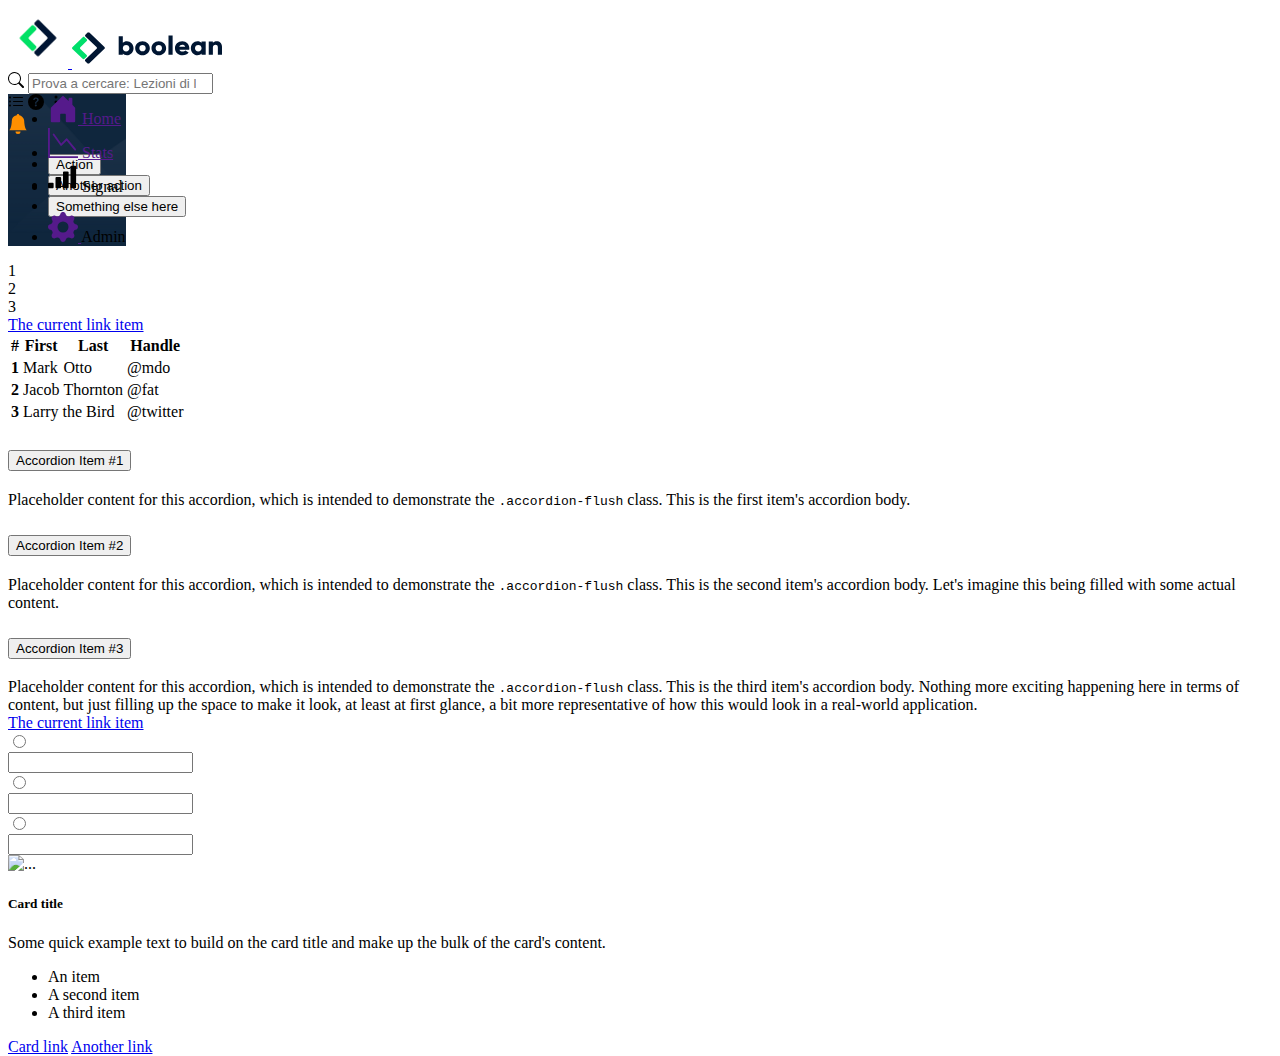
==== index.html @ 1b5d3b0b "fixed sideBar" ====
<!DOCTYPE html>
<html lang="en">
  <head>
    <meta charset="UTF-8" />
    <meta name="viewport" content="width=device-width, initial-scale=1.0" />
    <!-- bootstrap cdn css -->
    <link
      href="https://cdn.jsdelivr.net/npm/bootstrap@5.3.2/dist/css/bootstrap.min.css"
      rel="stylesheet"
      integrity="sha384-T3c6CoIi6uLrA9TneNEoa7RxnatzjcDSCmG1MXxSR1GAsXEV/Dwwykc2MPK8M2HN"
      crossorigin="anonymous"
    />

    <link rel="stylesheet" href="./assets/style.css" />
    <title>Bootstrap Dashboard</title>
  </head>
  <body>
    <header style="height: 70px">
      <!-- nav bar menu -->
      <nav class="navbar navbar-expand-lg flex-nowrap bg-body-tertiary">
        <div class="container-fluid justify-content-start">
          <a class="navbar-brand d-xs-none" href="#">
            <img
              class="d-inline-block d-lg-none"
              src="./assets/img/mobile-logo.png"
              alt="Logo"
              width="60"
              height="60"
            />
            <img
              class="d-none d-lg-inline-block"
              src="./assets/img/logo.svg"
              alt="Logo"
              width="150"
              height="40"
            />
          </a>
          <form class="d-flex w-100 rounded" role="search ">
            <div class="input-group bg-secondary-subtle me-2">
              <span
                class="input-group-text bg-secondary-subtle"
                id="basic-addon1"
                ><svg
                  xmlns="http://www.w3.org/2000/svg"
                  width="16"
                  height="16"
                  fill="currentColor"
                  class="bi bi-search"
                  viewBox="0 0 16 16"
                >
                  <path
                    d="M11.742 10.344a6.5 6.5 0 1 0-1.397 1.398h-.001c.03.04.062.078.098.115l3.85 3.85a1 1 0 0 0 1.415-1.414l-3.85-3.85a1.007 1.007 0 0 0-.115-.1zM12 6.5a5.5 5.5 0 1 1-11 0 5.5 5.5 0 0 1 11 0"
                  />
                </svg>
              </span>
              <input
                class="form-control me-2 bg-secondary-subtle"
                type="search"
                placeholder="Prova a cercare: Lezioni di laravel"
                aria-label="Search"
              />
            </div>
          </form>
          <div
            class="collapse navbar-collapse justify-content-evenly gap-3 text-secondary"
            id="navbarSupportedContent"
          >
            <svg
              xmlns="http://www.w3.org/2000/svg"
              width="16"
              height="16"
              fill="currentColor"
              class="bi bi-list-ul"
              viewBox="0 0 16 16"
            >
              <path
                fill-rule="evenodd"
                d="M5 11.5a.5.5 0 0 1 .5-.5h9a.5.5 0 0 1 0 1h-9a.5.5 0 0 1-.5-.5m0-4a.5.5 0 0 1 .5-.5h9a.5.5 0 0 1 0 1h-9a.5.5 0 0 1-.5-.5m0-4a.5.5 0 0 1 .5-.5h9a.5.5 0 0 1 0 1h-9a.5.5 0 0 1-.5-.5m-3 1a1 1 0 1 0 0-2 1 1 0 0 0 0 2m0 4a1 1 0 1 0 0-2 1 1 0 0 0 0 2m0 4a1 1 0 1 0 0-2 1 1 0 0 0 0 2"
              />
            </svg>
            <svg
              xmlns="http://www.w3.org/2000/svg"
              width="16"
              height="16"
              fill="currentColor"
              class="bi bi-question-circle-fill"
              viewBox="0 0 16 16"
            >
              <path
                d="M16 8A8 8 0 1 1 0 8a8 8 0 0 1 16 0M5.496 6.033h.825c.138 0 .248-.113.266-.25.09-.656.54-1.134 1.342-1.134.686 0 1.314.343 1.314 1.168 0 .635-.374.927-.965 1.371-.673.489-1.206 1.06-1.168 1.987l.003.217a.25.25 0 0 0 .25.246h.811a.25.25 0 0 0 .25-.25v-.105c0-.718.273-.927 1.01-1.486.609-.463 1.244-.977 1.244-2.056 0-1.511-1.276-2.241-2.673-2.241-1.267 0-2.655.59-2.75 2.286a.237.237 0 0 0 .241.247zm2.325 6.443c.61 0 1.029-.394 1.029-.927 0-.552-.42-.94-1.029-.94-.584 0-1.009.388-1.009.94 0 .533.425.927 1.01.927z"
              />
            </svg>
            <svg
              xmlns="http://www.w3.org/2000/svg"
              width="16"
              height="16"
              fill="currentColor"
              class="bi bi-three-dots-vertical"
              viewBox="0 0 16 16"
            >
              <path
                d="M9.5 13a1.5 1.5 0 1 1-3 0 1.5 1.5 0 0 1 3 0m0-5a1.5 1.5 0 1 1-3 0 1.5 1.5 0 0 1 3 0m0-5a1.5 1.5 0 1 1-3 0 1.5 1.5 0 0 1 3 0"
              />
            </svg>
          </div>
          <!-- bell icon -->
          <div class="dropdown">
            <div
              class=""
              type="button"
              data-bs-toggle="dropdown"
              aria-expanded="false"
            >
              <svg
                xmlns="http://www.w3.org/2000/svg"
                width="20"
                height="20"
                fill="#FF8F00"
                class="bi bi-bell-fill"
                viewBox="0 0 16 16"
              >
                <path
                  d="M8 16a2 2 0 0 0 2-2H6a2 2 0 0 0 2 2m.995-14.901a1 1 0 1 0-1.99 0A5.002 5.002 0 0 0 3 6c0 1.098-.5 6-2 7h14c-1.5-1-2-5.902-2-7 0-2.42-1.72-4.44-4.005-4.901z"
                />
              </svg>
            </div>
            <ul class="dropdown-menu dropdown-menu-end">
              <li>
                <button class="dropdown-item" type="button">Action</button>
              </li>
              <li>
                <button class="dropdown-item" type="button">
                  Another action
                </button>
              </li>
              <li>
                <button class="dropdown-item" type="button">
                  Something else here
                </button>
              </li>
            </ul>
          </div>
        </div>
      </nav>
    </header>

    <!-- dashboard-main -->
    <main class="d-flex" style="height: calc(100vh - 70px)">
      <!-- side-bar column -->
      <div
        id="side-bar"
        class="text-white d-flex flex-column justify-content-between h-100 p-3"
        style="width: fit-content"
      >
        <div>
          <ul
            class="nav flex-column align-items-center mt-2 px-lg-3 gap-2"
            data-bs-theme="dark"
          >
            <li class="d-flex gap-2 align-items-center">
              <a class="text-white text-decoration-none" href="">
                <svg
                  xmlns="http://www.w3.org/2000/svg"
                  width="30"
                  height="30"
                  fill="currentColor"
                  class="bi bi-house-door-fill"
                  viewBox="0 0 16 16"
                >
                  <path
                    d="M6.5 14.5v-3.505c0-.245.25-.495.5-.495h2c.25 0 .5.25.5.5v3.5a.5.5 0 0 0 .5.5h4a.5.5 0 0 0 .5-.5v-7a.5.5 0 0 0-.146-.354L13 5.793V2.5a.5.5 0 0 0-.5-.5h-1a.5.5 0 0 0-.5.5v1.293L8.354 1.146a.5.5 0 0 0-.708 0l-6 6A.5.5 0 0 0 1.5 7.5v7a.5.5 0 0 0 .5.5h4a.5.5 0 0 0 .5-.5"
                  />
                </svg>
                <span class="d-none d-lg-inline-block">Home </span>
              </a>
            </li>
            <li class="d-flex nav-item my-2">
              <a class="text-white text-decoration-none" href="">
                <svg
                  xmlns="http://www.w3.org/2000/svg"
                  width="16"
                  height="16"
                  fill="currentColor"
                  class="bi bi-graph-down"
                  viewBox="0 0 16 16"
                >
                  <path
                    fill-rule="evenodd"
                    d="M0 0h1v15h15v1H0zm14.817 11.887a.5.5 0 0 0 .07-.704l-4.5-5.5a.5.5 0 0 0-.74-.037L7.06 8.233 3.404 3.206a.5.5 0 0 0-.808.588l4 5.5a.5.5 0 0 0 .758.06l2.609-2.61 4.15 5.073a.5.5 0 0 0 .704.07Z"
                  />
                </svg>
                <span class="d-none d-lg-inline-block">Stats</span>
              </a>
            </li>
            <li class="d-flex gap-2 nav-item my-2">
              <svg
                xmlns="http://www.w3.org/2000/svg"
                width="16"
                height="16"
                fill="currentColor"
                class="bi bi-reception-4"
                viewBox="0 0 16 16"
              >
                <path
                  d="M0 11.5a.5.5 0 0 1 .5-.5h2a.5.5 0 0 1 .5.5v2a.5.5 0 0 1-.5.5h-2a.5.5 0 0 1-.5-.5zm4-3a.5.5 0 0 1 .5-.5h2a.5.5 0 0 1 .5.5v5a.5.5 0 0 1-.5.5h-2a.5.5 0 0 1-.5-.5zm4-3a.5.5 0 0 1 .5-.5h2a.5.5 0 0 1 .5.5v8a.5.5 0 0 1-.5.5h-2a.5.5 0 0 1-.5-.5zm4-3a.5.5 0 0 1 .5-.5h2a.5.5 0 0 1 .5.5v11a.5.5 0 0 1-.5.5h-2a.5.5 0 0 1-.5-.5z"
                />
              </svg>
              <span class="d-none d-lg-inline-block">Signal</span>
            </li>
          </ul>
        </div>
        <!-- Settings nav menu -->
        <div>
          <ul
            class="nav flex-column align-items-center mt-2 px-lg-3 gap-2"
            data-bs-theme="dark"
          >
            <li class="d-flex gap-2 align-items-center my-2">
              <a class="text-white" href="">
                <svg
                  xmlns="http://www.w3.org/2000/svg"
                  width="16"
                  height="16"
                  fill="currentColor"
                  class="bi bi-gear-fill"
                  viewBox="0 0 16 16"
                >
                  <path
                    d="M9.405 1.05c-.413-1.4-2.397-1.4-2.81 0l-.1.34a1.464 1.464 0 0 1-2.105.872l-.31-.17c-1.283-.698-2.686.705-1.987 1.987l.169.311c.446.82.023 1.841-.872 2.105l-.34.1c-1.4.413-1.4 2.397 0 2.81l.34.1a1.464 1.464 0 0 1 .872 2.105l-.17.31c-.698 1.283.705 2.686 1.987 1.987l.311-.169a1.464 1.464 0 0 1 2.105.872l.1.34c.413 1.4 2.397 1.4 2.81 0l.1-.34a1.464 1.464 0 0 1 2.105-.872l.31.17c1.283.698 2.686-.705 1.987-1.987l-.169-.311a1.464 1.464 0 0 1 .872-2.105l.34-.1c1.4-.413 1.4-2.397 0-2.81l-.34-.1a1.464 1.464 0 0 1-.872-2.105l.17-.31c.698-1.283-.705-2.686-1.987-1.987l-.311.169a1.464 1.464 0 0 1-2.105-.872l-.1-.34zM8 10.93a2.929 2.929 0 1 1 0-5.86 2.929 2.929 0 0 1 0 5.858z"
                  />
                </svg>
              </a>
              <span class="d-none d-lg-inline-block">Admin</span>
            </li>
          </ul>
        </div>
      </div>

      <!-- main part of Dashboard  -->
      <!-- MAIN HEADER PART -->
      <div id="main-dashboard " class="container-fluid d-flex flex-column p-0">
        <div class="main-top">
          <div class="container-fluid bg-primary text-white pt-4">
            <div class="row flex-column-reverse flex-md-row">
              <div class="col-12 col-md-4 py-2">1</div>
              <div class="col-12 col-md-4 py-2">2</div>
              <div class="col-12 col-md-4 py-2">3</div>
            </div>
          </div>
        </div>

        <div class="container-fluid main-bottom py-5 overflow-auto">
          <div class="row">
            <div class="col-sm-12 col-lg-7">
              <div class="list-group border">
                <a
                  href="#"
                  class="list-group-item list-group-item-action bg-light text-dark w-100"
                  aria-current="true"
                >
                  The current link item
                </a>
                <div class="px-4">
                  <table class="table mx-auto">
                    <thead>
                      <tr>
                        <th scope="col">#</th>
                        <th scope="col">First</th>
                        <th scope="col">Last</th>
                        <th scope="col">Handle</th>
                      </tr>
                    </thead>
                    <tbody>
                      <tr>
                        <th scope="row">1</th>
                        <td>Mark</td>
                        <td>Otto</td>
                        <td>@mdo</td>
                      </tr>
                      <tr>
                        <th scope="row">2</th>
                        <td>Jacob</td>
                        <td>Thornton</td>
                        <td>@fat</td>
                      </tr>
                      <tr>
                        <th scope="row">3</th>
                        <td colspan="2">Larry the Bird</td>
                        <td>@twitter</td>
                      </tr>
                    </tbody>
                  </table>
                </div>
              </div>
              <div class="accordion accordion-flush" id="accordionFlushExample">
                <div class="accordion-item">
                  <h2 class="accordion-header">
                    <button
                      class="accordion-button collapsed"
                      type="button"
                      data-bs-toggle="collapse"
                      data-bs-target="#flush-collapseOne"
                      aria-expanded="false"
                      aria-controls="flush-collapseOne"
                    >
                      Accordion Item #1
                    </button>
                  </h2>
                  <div
                    id="flush-collapseOne"
                    class="accordion-collapse collapse"
                    data-bs-parent="#accordionFlushExample"
                  >
                    <div class="accordion-body">
                      Placeholder content for this accordion, which is intended
                      to demonstrate the
                      <code>.accordion-flush</code> class. This is the first
                      item's accordion body.
                    </div>
                  </div>
                </div>
                <div class="accordion-item">
                  <h2 class="accordion-header">
                    <button
                      class="accordion-button collapsed"
                      type="button"
                      data-bs-toggle="collapse"
                      data-bs-target="#flush-collapseTwo"
                      aria-expanded="false"
                      aria-controls="flush-collapseTwo"
                    >
                      Accordion Item #2
                    </button>
                  </h2>
                  <div
                    id="flush-collapseTwo"
                    class="accordion-collapse collapse"
                    data-bs-parent="#accordionFlushExample"
                  >
                    <div class="accordion-body">
                      Placeholder content for this accordion, which is intended
                      to demonstrate the
                      <code>.accordion-flush</code> class. This is the second
                      item's accordion body. Let's imagine this being filled
                      with some actual content.
                    </div>
                  </div>
                </div>
                <div class="accordion-item">
                  <h2 class="accordion-header">
                    <button
                      class="accordion-button collapsed"
                      type="button"
                      data-bs-toggle="collapse"
                      data-bs-target="#flush-collapseThree"
                      aria-expanded="false"
                      aria-controls="flush-collapseThree"
                    >
                      Accordion Item #3
                    </button>
                  </h2>
                  <div
                    id="flush-collapseThree"
                    class="accordion-collapse collapse"
                    data-bs-parent="#accordionFlushExample"
                  >
                    <div class="accordion-body">
                      Placeholder content for this accordion, which is intended
                      to demonstrate the
                      <code>.accordion-flush</code> class. This is the third
                      item's accordion body. Nothing more exciting happening
                      here in terms of content, but just filling up the space to
                      make it look, at least at first glance, a bit more
                      representative of how this would look in a real-world
                      application.
                    </div>
                  </div>
                </div>
              </div>
            </div>
            <div class="col-sm-12 col-lg-5">
              <div class="list-group border rounded">
                <a
                  href="#"
                  class="list-group-item list-group-item-action active bg-light text-dark"
                  aria-current="true"
                >
                  The current link item
                </a>
                <div class="input-group">
                  <div class="input-group-text">
                    <input
                      class="form-check-input mt-0"
                      type="radio"
                      value=""
                      aria-label="Radio button for following text input"
                    />
                  </div>
                  <input
                    type="text"
                    class="form-control"
                    aria-label="Text input with radio button"
                  />
                </div>
                <div class="input-group">
                  <div class="input-group-text">
                    <input
                      class="form-check-input mt-0"
                      type="radio"
                      value=""
                      aria-label="Radio button for following text input"
                    />
                  </div>
                  <input
                    type="text"
                    class="form-control"
                    aria-label="Text input with radio button"
                  />
                </div>

                <div class="input-group">
                  <div class="input-group-text">
                    <input
                      class="form-check-input mt-0"
                      type="radio"
                      value=""
                      aria-label="Radio button for following text input"
                    />
                  </div>
                  <input
                    type="text"
                    class="form-control"
                    aria-label="Text input with radio button"
                  />
                </div>
              </div>
              <div class="card w-100 mt-3">
                <img src="..." class="card-img-top" alt="..." />
                <div class="card-body">
                  <h5 class="card-title">Card title</h5>
                  <p class="card-text">
                    Some quick example text to build on the card title and make
                    up the bulk of the card's content.
                  </p>
                </div>
                <ul class="list-group list-group-flush">
                  <li class="list-group-item">An item</li>
                  <li class="list-group-item">A second item</li>
                  <li class="list-group-item">A third item</li>
                </ul>
                <div class="card-body">
                  <a href="#" class="card-link">Card link</a>
                  <a href="#" class="card-link">Another link</a>
                </div>
              </div>
            </div>
          </div>
        </div>
      </div>
    </main>

    <!-- js for bootstrap -->
    <script
      src="https://cdn.jsdelivr.net/npm/bootstrap@5.3.2/dist/js/bootstrap.bundle.min.js"
      integrity="sha384-C6RzsynM9kWDrMNeT87bh95OGNyZPhcTNXj1NW7RuBCsyN/o0jlpcV8Qyq46cDfL"
      crossorigin="anonymous"
    ></script>
  </body>
</html>
---- assets/style.css ----
#side-bar {
  background-image: url("./img/sidebar-bg.png");
  background-size: cover;
  background-position: center;
  background-repeat: no-repeat;
  background-color: #0f263d;
}

#side-bar li svg {
  height: 30px;
  width: 30px;
}
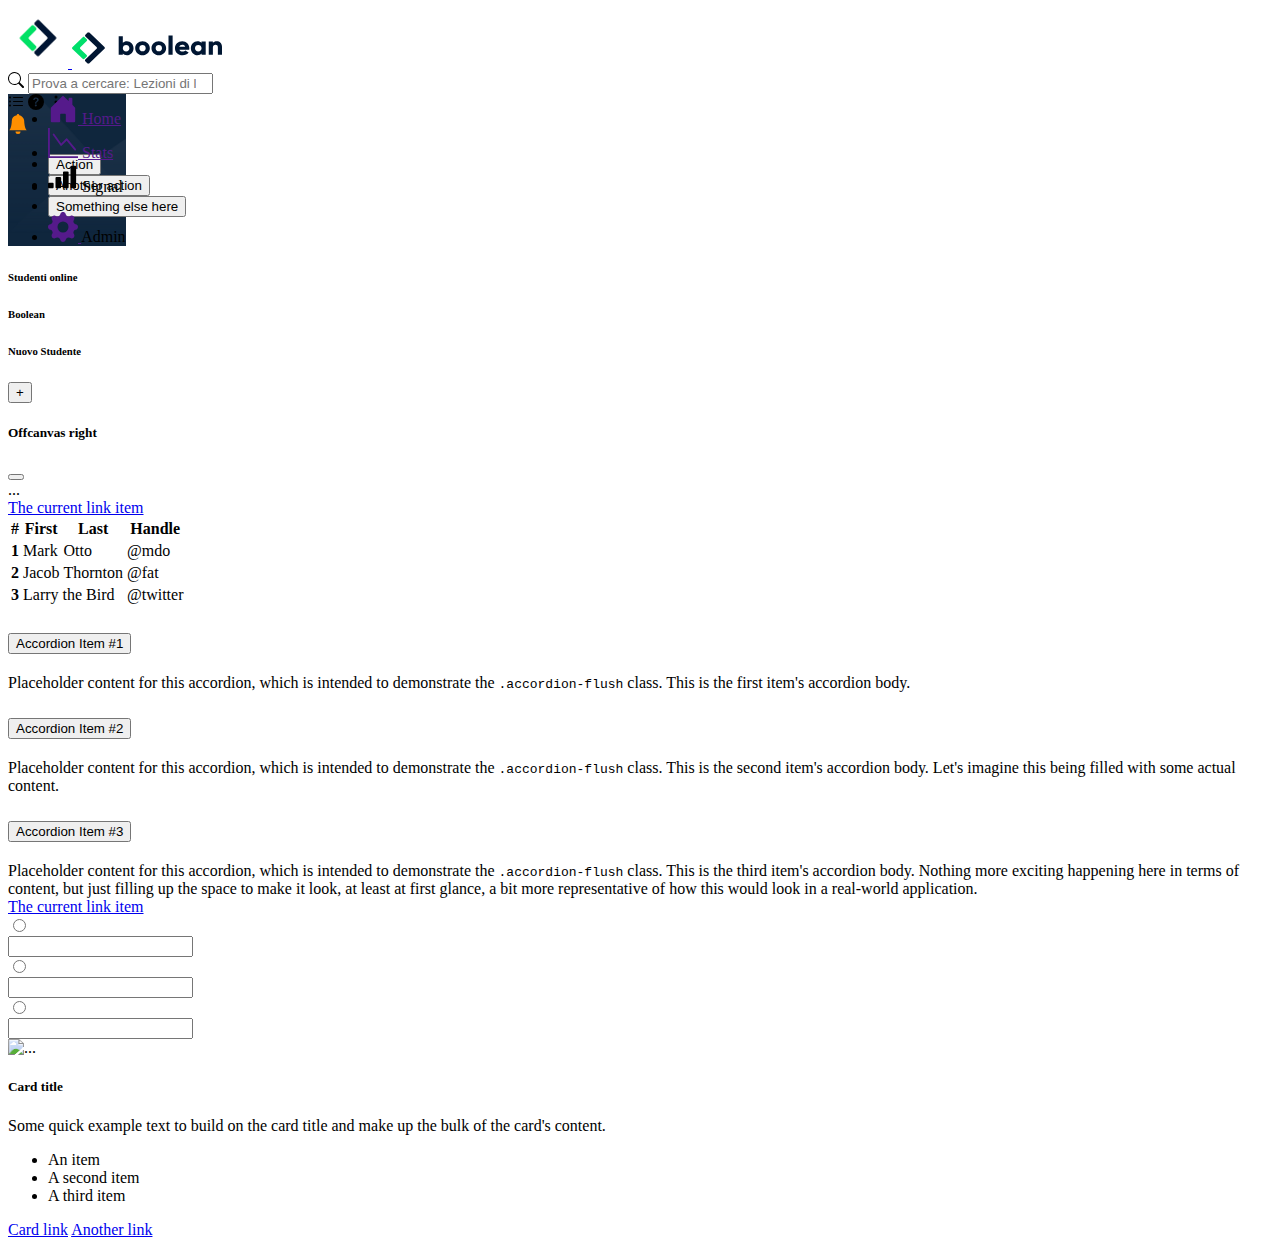
==== commit 21fa6975: "order x main top" ====
--- a/index.html
+++ b/index.html
@@ -242,9 +242,45 @@
         <div class="main-top">
           <div class="container-fluid bg-primary text-white pt-4">
             <div class="row flex-column-reverse flex-md-row">
-              <div class="col-12 col-md-4 py-2">1</div>
-              <div class="col-12 col-md-4 py-2">2</div>
-              <div class="col-12 col-md-4 py-2">3</div>
+              <div class="col-12 col-md-4 py-2 order-md-1">
+                <h6>Studenti online</h6>
+              </div>
+              <div class="col-12 col-md-4 py-2 order-md-0">
+                <h6>Boolean</h6>
+              </div>
+              <!-- SECTION OFFCANAVAS -->
+              <div class="col-12 col-md-4 py-2 order-md-2">
+                <h6 class="d-inline-block">Nuovo Studente</h6>
+                <button
+                  class="btn btn-primary border border-white fs-3 fw-bold ms-1 py-1 px-2"
+                  type="button"
+                  data-bs-toggle="offcanvas"
+                  data-bs-target="#offcanvasRight"
+                  aria-controls="offcanvasRight"
+                >
+                  +
+                </button>
+
+                <div
+                  class="offcanvas offcanvas-end"
+                  tabindex="-1"
+                  id="offcanvasRight"
+                  aria-labelledby="offcanvasRightLabel"
+                >
+                  <div class="offcanvas-header">
+                    <h5 class="offcanvas-title" id="offcanvasRightLabel">
+                      Offcanvas right
+                    </h5>
+                    <button
+                      type="button"
+                      class="btn-close"
+                      data-bs-dismiss="offcanvas"
+                      aria-label="Close"
+                    ></button>
+                  </div>
+                  <div class="offcanvas-body">...</div>
+                </div>
+              </div>
             </div>
           </div>
         </div>
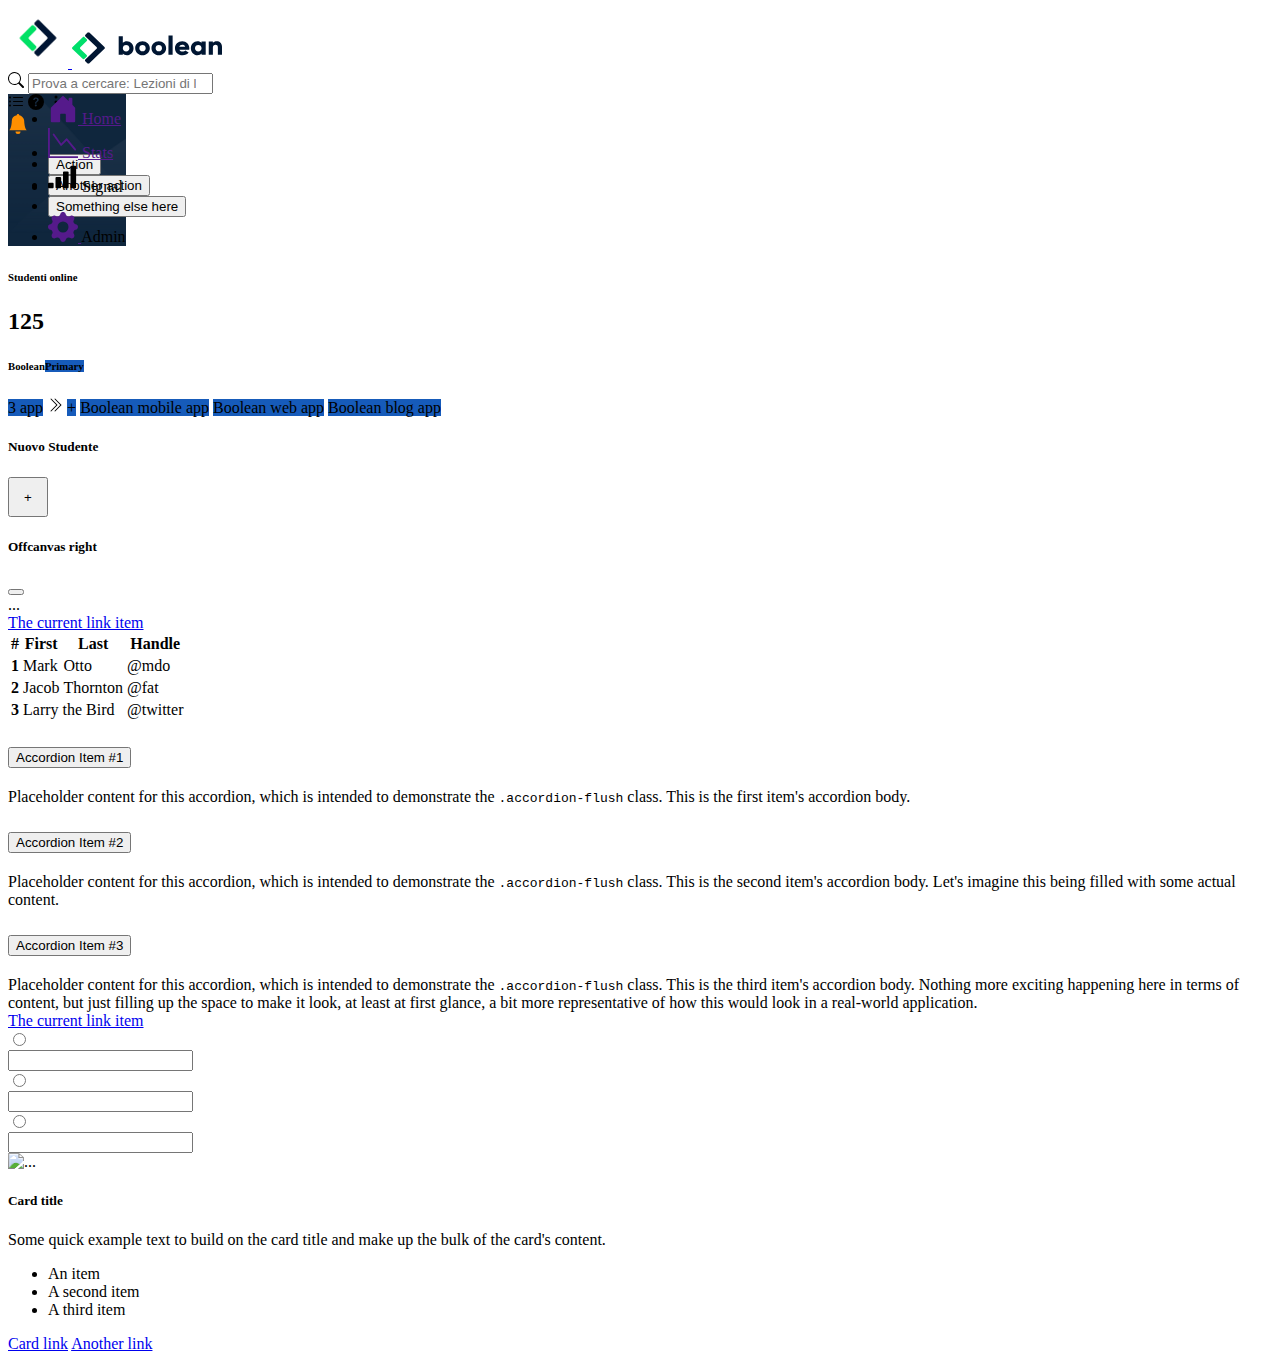
==== commit 9a8c9c3b: "main-top with badges" ====
--- a/index.html
+++ b/index.html
@@ -241,25 +241,74 @@
       <div id="main-dashboard " class="container-fluid d-flex flex-column p-0">
         <div class="main-top">
           <div class="container-fluid bg-primary text-white pt-4">
-            <div class="row flex-column-reverse flex-md-row">
+            <div
+              class="row flex-column-reverse flex-md-row justify-content-md-center"
+            >
               <div class="col-12 col-md-4 py-2 order-md-1">
                 <h6>Studenti online</h6>
+                <h2>125</h2>
               </div>
               <div class="col-12 col-md-4 py-2 order-md-0">
-                <h6>Boolean</h6>
-              </div>
-              <!-- SECTION OFFCANAVAS -->
+                <h6>
+                  Boolean<span class="badge rounded-pill ms-1">Primary</span>
+                </h6>
+                <div>
+                  <span class="badge rounded-pill">3 app</span>
+                  <span
+                    ><svg
+                      xmlns="http://www.w3.org/2000/svg"
+                      width="16"
+                      height="16"
+                      fill="currentColor"
+                      class="bi bi-chevron-double-right"
+                      viewBox="0 0 16 16"
+                    >
+                      <path
+                        fill-rule="evenodd"
+                        d="M3.646 1.646a.5.5 0 0 1 .708 0l6 6a.5.5 0 0 1 0 .708l-6 6a.5.5 0 0 1-.708-.708L9.293 8 3.646 2.354a.5.5 0 0 1 0-.708z"
+                      />
+                      <path
+                        fill-rule="evenodd"
+                        d="M7.646 1.646a.5.5 0 0 1 .708 0l6 6a.5.5 0 0 1 0 .708l-6 6a.5.5 0 0 1-.708-.708L13.293 8 7.646 2.354a.5.5 0 0 1 0-.708z"
+                      />
+                    </svg>
+                  </span>
+
+                  <span class="badge rounded-circle d-lg-none fw-bold fs-6 pb-2"
+                    >+</span
+                  >
+
+                  <span class="badge rounded-pill d-none d-lg-inline-block"
+                    >Boolean mobile app</span
+                  >
+                  <span class="badge rounded-pill d-none d-lg-inline-block"
+                    >Boolean web app</span
+                  >
+                  <span class="badge rounded-pill d-none d-lg-inline-block"
+                    >Boolean blog app</span
+                  >
+                </div>
+              </div>
+
               <div class="col-12 col-md-4 py-2 order-md-2">
-                <h6 class="d-inline-block">Nuovo Studente</h6>
+                <h5 class="d-inline-block">Nuovo Studente</h5>
+                <!-- SECTION OFFCANAVAS -->
+               
+                </svg>
                 <button
-                  class="btn btn-primary border border-white fs-3 fw-bold ms-1 py-1 px-2"
-                  type="button"
-                  data-bs-toggle="offcanvas"
-                  data-bs-target="#offcanvasRight"
-                  aria-controls="offcanvasRight"
-                >
-                  +
-                </button>
+                    style="height: 40px; width: 40px"
+                    class="btn btn-primary border border-white fs-3 fw-bold ms-1 text-white p-0"
+                    type="button"
+                    data-bs-toggle="offcanvas"
+                    data-bs-target="#offcanvasRight"
+                    aria-controls="offcanvasRight"
+                  >
+                    <span
+                      class="w-100 h-100 d-flex justify-content-center align-items-center"
+                    >
+                      +</span
+                    >
+                  </button>
 
                 <div
                   class="offcanvas offcanvas-end"
--- a/assets/style.css
+++ b/assets/style.css
@@ -10,3 +10,7 @@
   height: 30px;
   width: 30px;
 }
+
+.main-top .badge {
+  background-color: #165bba;
+}
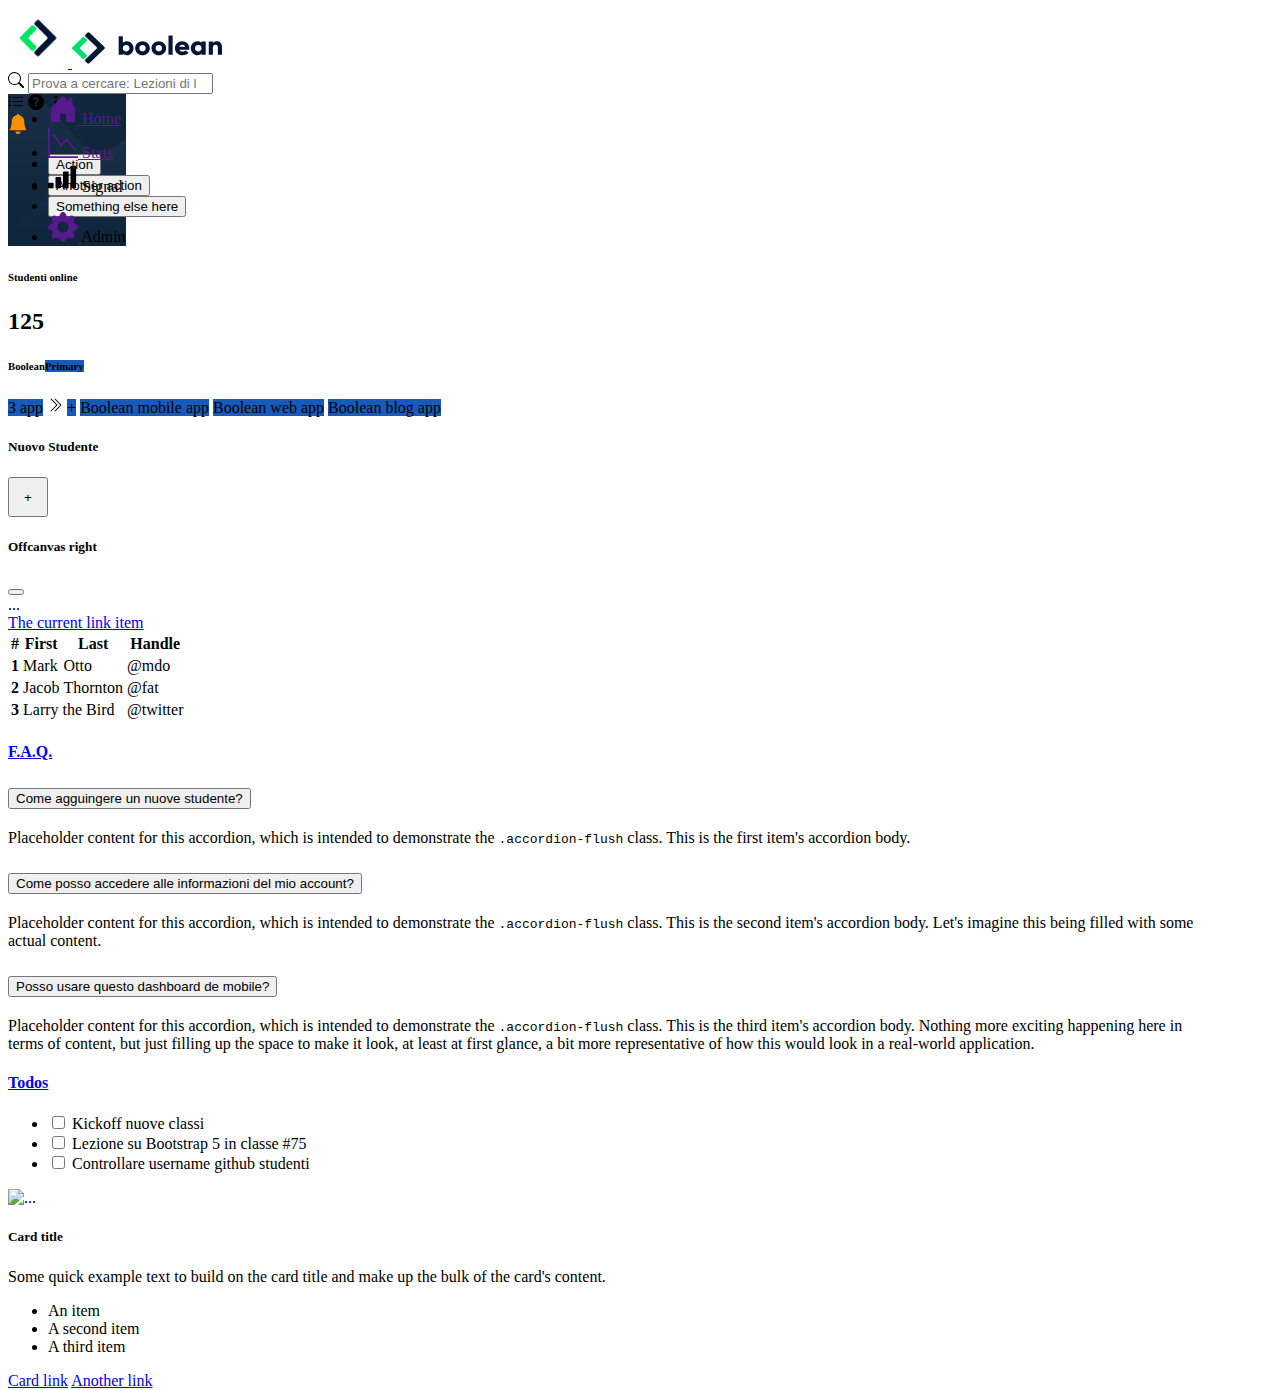
==== commit 61b12b70: "fixed todo&f.a.q" ====
--- a/index.html
+++ b/index.html
@@ -377,147 +377,137 @@
                   </table>
                 </div>
               </div>
-              <div class="accordion accordion-flush" id="accordionFlushExample">
-                <div class="accordion-item">
-                  <h2 class="accordion-header">
-                    <button
-                      class="accordion-button collapsed"
-                      type="button"
-                      data-bs-toggle="collapse"
-                      data-bs-target="#flush-collapseOne"
-                      aria-expanded="false"
-                      aria-controls="flush-collapseOne"
+              <div class="list-group border rounded">
+                <a
+                  href="#"
+                  class="list-group-item list-group-item-action  bg-light text-dark"
+                  aria-current="true"
+                >
+                <h4>F.A.Q.</h4>
+                
+                </a>
+                <div style="width: 95%;" class="accordion accordion-flush mx-auto" id="accordionFlushExample">
+                  <div class="accordion-item">
+                    <h2 class="accordion-header">
+                      <button
+                        class="accordion-button collapsed"
+                        type="button"
+                        data-bs-toggle="collapse"
+                        data-bs-target="#flush-collapseOne"
+                        aria-expanded="false"
+                        aria-controls="flush-collapseOne"
+                      >
+                      Come agguingere un nuove studente?
+                      </button>
+                    </h2>
+                    <div
+                      id="flush-collapseOne"
+                      class="accordion-collapse collapse"
+                      data-bs-parent="#accordionFlushExample"
                     >
-                      Accordion Item #1
-                    </button>
-                  </h2>
-                  <div
-                    id="flush-collapseOne"
-                    class="accordion-collapse collapse"
-                    data-bs-parent="#accordionFlushExample"
-                  >
-                    <div class="accordion-body">
-                      Placeholder content for this accordion, which is intended
-                      to demonstrate the
-                      <code>.accordion-flush</code> class. This is the first
-                      item's accordion body.
+                      <div class="accordion-body">
+                        Placeholder content for this accordion, which is intended
+                        to demonstrate the
+                        <code>.accordion-flush</code> class. This is the first
+                        item's accordion body.
+                      </div>
                     </div>
                   </div>
-                </div>
-                <div class="accordion-item">
-                  <h2 class="accordion-header">
-                    <button
-                      class="accordion-button collapsed"
-                      type="button"
-                      data-bs-toggle="collapse"
-                      data-bs-target="#flush-collapseTwo"
-                      aria-expanded="false"
-                      aria-controls="flush-collapseTwo"
+                  <div class="accordion-item">
+                    <h2 class="accordion-header">
+                      <button
+                        class="accordion-button collapsed"
+                        type="button"
+                        data-bs-toggle="collapse"
+                        data-bs-target="#flush-collapseTwo"
+                        aria-expanded="false"
+                        aria-controls="flush-collapseTwo"
+                      >
+                       Come posso accedere alle informazioni del mio account?
+                      </button>
+                    </h2>
+                    <div
+                      id="flush-collapseTwo"
+                      class="accordion-collapse collapse"
+                      data-bs-parent="#accordionFlushExample"
                     >
-                      Accordion Item #2
-                    </button>
-                  </h2>
-                  <div
-                    id="flush-collapseTwo"
-                    class="accordion-collapse collapse"
-                    data-bs-parent="#accordionFlushExample"
-                  >
-                    <div class="accordion-body">
-                      Placeholder content for this accordion, which is intended
-                      to demonstrate the
-                      <code>.accordion-flush</code> class. This is the second
-                      item's accordion body. Let's imagine this being filled
-                      with some actual content.
+                      <div class="accordion-body">
+                        Placeholder content for this accordion, which is intended
+                        to demonstrate the
+                        <code>.accordion-flush</code> class. This is the second
+                        item's accordion body. Let's imagine this being filled
+                        with some actual content.
+                      </div>
                     </div>
                   </div>
-                </div>
-                <div class="accordion-item">
-                  <h2 class="accordion-header">
-                    <button
-                      class="accordion-button collapsed"
-                      type="button"
-                      data-bs-toggle="collapse"
-                      data-bs-target="#flush-collapseThree"
-                      aria-expanded="false"
-                      aria-controls="flush-collapseThree"
+                  <div class="accordion-item">
+                    <h2 class="accordion-header">
+                      <button
+                        class="accordion-button collapsed"
+                        type="button"
+                        data-bs-toggle="collapse"
+                        data-bs-target="#flush-collapseThree"
+                        aria-expanded="false"
+                        aria-controls="flush-collapseThree"
+                      >
+                       Posso usare questo dashboard de mobile?
+                      </button>
+                    </h2>
+                    <div
+                      id="flush-collapseThree"
+                      class="accordion-collapse collapse"
+                      data-bs-parent="#accordionFlushExample"
                     >
-                      Accordion Item #3
-                    </button>
-                  </h2>
-                  <div
-                    id="flush-collapseThree"
-                    class="accordion-collapse collapse"
-                    data-bs-parent="#accordionFlushExample"
-                  >
-                    <div class="accordion-body">
-                      Placeholder content for this accordion, which is intended
-                      to demonstrate the
-                      <code>.accordion-flush</code> class. This is the third
-                      item's accordion body. Nothing more exciting happening
-                      here in terms of content, but just filling up the space to
-                      make it look, at least at first glance, a bit more
-                      representative of how this would look in a real-world
-                      application.
+                      <div class="accordion-body">
+                        Placeholder content for this accordion, which is intended
+                        to demonstrate the
+                        <code>.accordion-flush</code> class. This is the third
+                        item's accordion body. Nothing more exciting happening
+                        here in terms of content, but just filling up the space to
+                        make it look, at least at first glance, a bit more
+                        representative of how this would look in a real-world
+                        application.
+                      </div>
                     </div>
                   </div>
                 </div>
-              </div>
+                </div>
+             
             </div>
             <div class="col-sm-12 col-lg-5">
               <div class="list-group border rounded">
                 <a
                   href="#"
-                  class="list-group-item list-group-item-action active bg-light text-dark"
+                  class="list-group-item list-group-item-action  bg-light text-dark"
                   aria-current="true"
                 >
-                  The current link item
+                <h4>Todos</h4>
                 </a>
-                <div class="input-group">
-                  <div class="input-group-text">
-                    <input
-                      class="form-check-input mt-0"
-                      type="radio"
-                      value=""
-                      aria-label="Radio button for following text input"
-                    />
-                  </div>
-                  <input
-                    type="text"
-                    class="form-control"
-                    aria-label="Text input with radio button"
-                  />
-                </div>
-                <div class="input-group">
-                  <div class="input-group-text">
-                    <input
-                      class="form-check-input mt-0"
-                      type="radio"
-                      value=""
-                      aria-label="Radio button for following text input"
-                    />
-                  </div>
-                  <input
-                    type="text"
-                    class="form-control"
-                    aria-label="Text input with radio button"
-                  />
-                </div>
-
-                <div class="input-group">
-                  <div class="input-group-text">
-                    <input
-                      class="form-check-input mt-0"
-                      type="radio"
-                      value=""
-                      aria-label="Radio button for following text input"
-                    />
-                  </div>
-                  <input
-                    type="text"
-                    class="form-control"
-                    aria-label="Text input with radio button"
-                  />
-                </div>
+                <ul style="width: 95%;" class="list-group mx-auto my-3">
+                  <li class="list-group-item"><div class="form-check">
+                    <input class="form-check-input" type="checkbox" value="" id="flexCheckDefault">
+                    <label class="form-check-label" for="flexCheckDefault">
+                    Kickoff nuove classi
+                    </label>
+                  </div></li>
+                  <li class="list-group-item"><div class="form-check">
+                    <input class="form-check-input" type="checkbox" value="" id="flexCheckDefault">
+                    <label class="form-check-label" for="flexCheckDefault">
+                     Lezione su Bootstrap 5 in classe #75
+                    </label>
+                  </div></li>
+                  <li class="list-group-item"><div class="form-check">
+                    <input class="form-check-input" type="checkbox" value="" id="flexCheckDefault">
+                    <label class="form-check-label" for="flexCheckDefault">
+                      Controllare username github studenti
+                    </label>
+                  </div></li>
+               
+                </ul>
+                
+               
+
+               
               </div>
               <div class="card w-100 mt-3">
                 <img src="..." class="card-img-top" alt="..." />
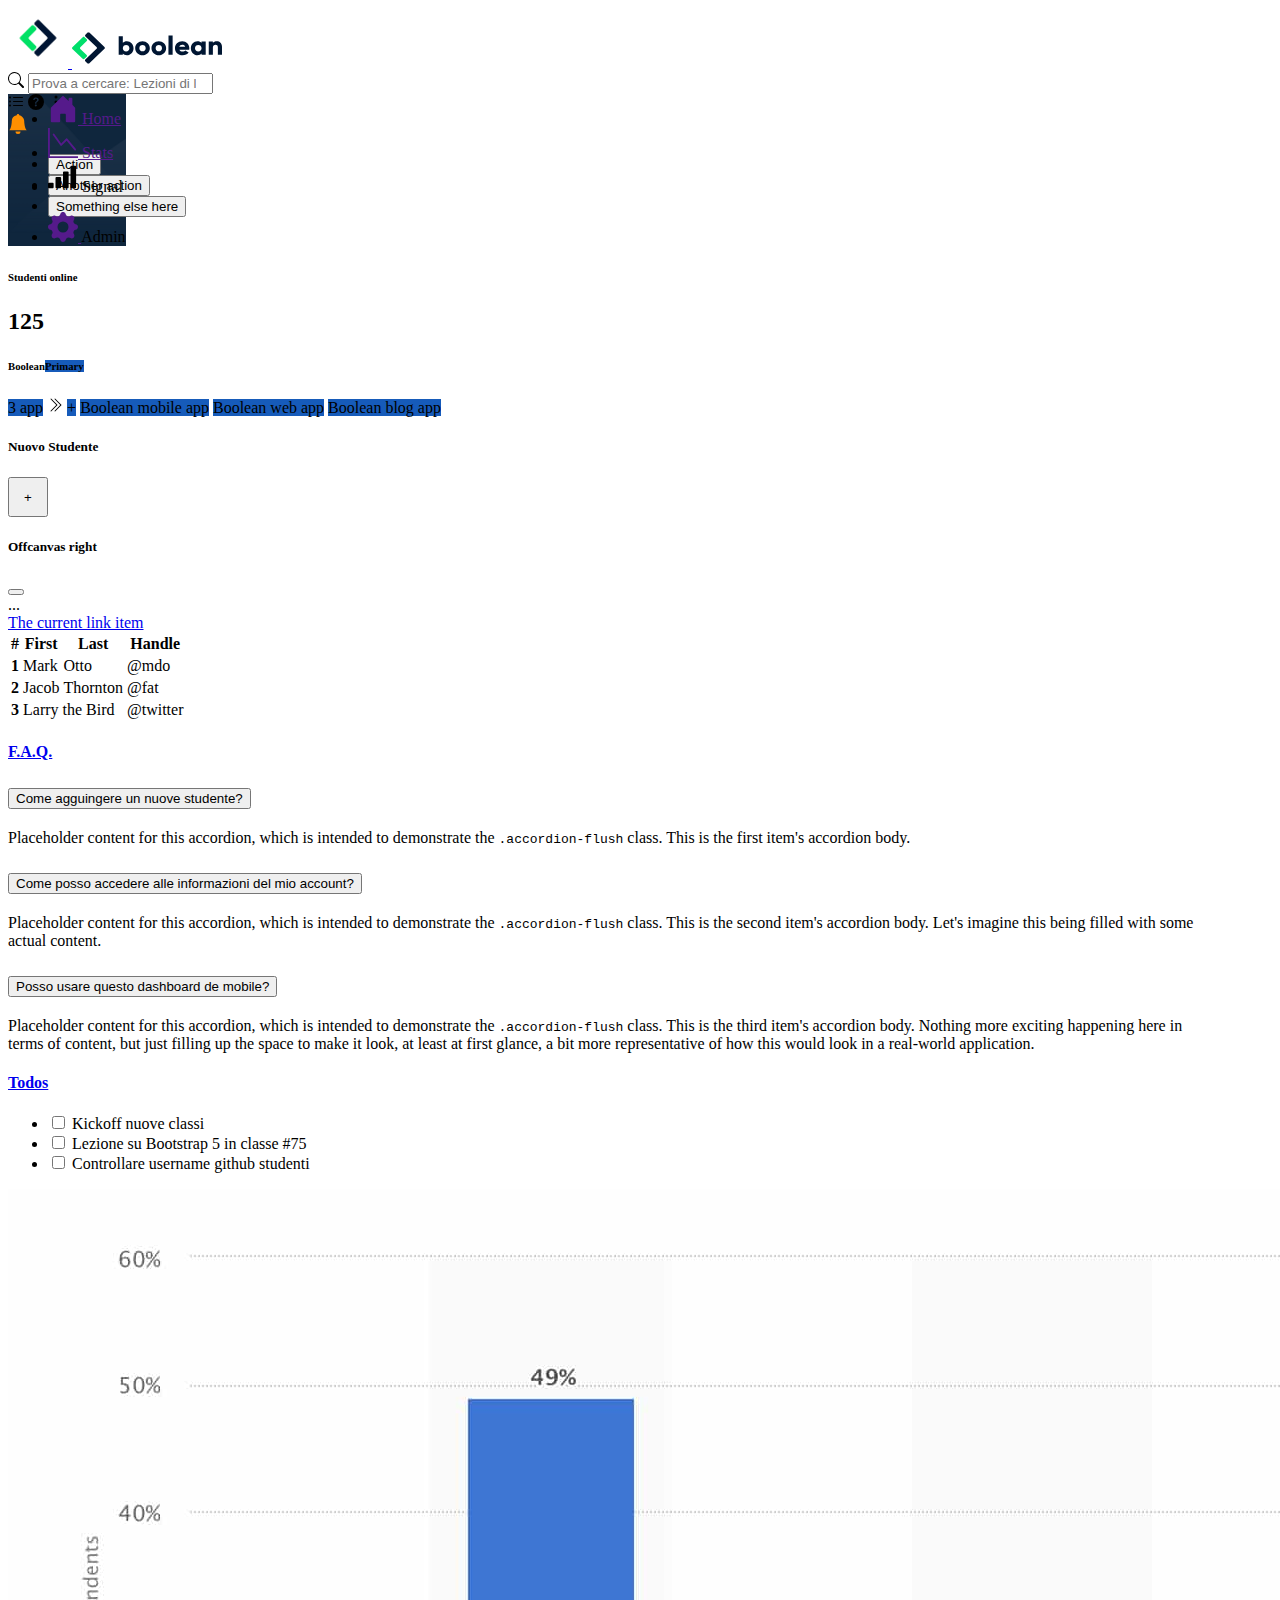
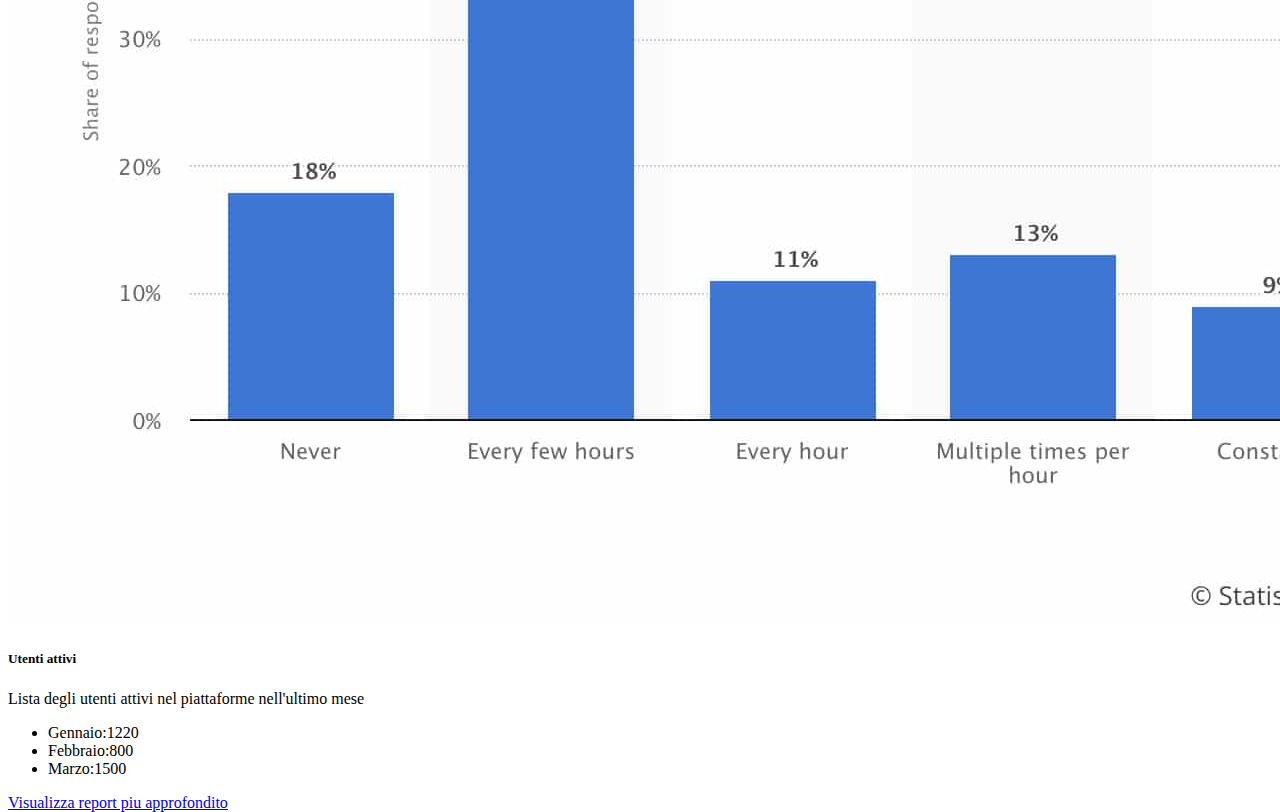
==== commit 54aea7cc: "added main card" ====
--- a/index.html
+++ b/index.html
@@ -240,15 +240,15 @@
       <!-- MAIN HEADER PART -->
       <div id="main-dashboard " class="container-fluid d-flex flex-column p-0">
         <div class="main-top">
-          <div class="container-fluid bg-primary text-white pt-4">
+          <div class="container-fluid bg-primary text-white pt-2">
             <div
               class="row flex-column-reverse flex-md-row justify-content-md-center"
             >
-              <div class="col-12 col-md-4 py-2 order-md-1">
+              <div class="col-12 col-md-4 order-md-1">
                 <h6>Studenti online</h6>
                 <h2>125</h2>
               </div>
-              <div class="col-12 col-md-4 py-2 order-md-0">
+              <div class="col-12 col-md-4 order-md-0">
                 <h6>
                   Boolean<span class="badge rounded-pill ms-1">Primary</span>
                 </h6>
@@ -290,7 +290,7 @@
                 </div>
               </div>
 
-              <div class="col-12 col-md-4 py-2 order-md-2">
+              <div class="col-12 col-md-4 order-md-2">
                 <h5 class="d-inline-block">Nuovo Studente</h5>
                 <!-- SECTION OFFCANAVAS -->
                
@@ -334,13 +334,14 @@
           </div>
         </div>
 
-        <div class="container-fluid main-bottom py-5 overflow-auto">
-          <div class="row">
-            <div class="col-sm-12 col-lg-7">
+        <div class="container-fluid main-bottom py-3 overflow-auto">
+          <div class="row flex-nowrap">
+            <div class="col-sm-12 col-lg-9 px-0">
+
               <div class="list-group border">
                 <a
                   href="#"
-                  class="list-group-item list-group-item-action bg-light text-dark w-100"
+                  class="list-group-item  bg-light text-dark w-100"
                   aria-current="true"
                 >
                   The current link item
@@ -377,7 +378,9 @@
                   </table>
                 </div>
               </div>
-              <div class="list-group border rounded">
+
+              <!-- F.A.Q. -->
+              <div class="list-group border rounded mt-3">
                 <a
                   href="#"
                   class="list-group-item list-group-item-action  bg-light text-dark"
@@ -386,7 +389,7 @@
                 <h4>F.A.Q.</h4>
                 
                 </a>
-                <div style="width: 95%;" class="accordion accordion-flush mx-auto" id="accordionFlushExample">
+                <div style="width: 95%;" class="accordion accordion-flush mx-auto " id="accordionFlushExample">
                   <div class="accordion-item">
                     <h2 class="accordion-header">
                       <button
@@ -474,8 +477,10 @@
                 </div>
              
             </div>
-            <div class="col-sm-12 col-lg-5">
-              <div class="list-group border rounded">
+
+            <div class="col-sm-12 col-lg-3 ">
+              <!-- TODO LIST -->
+              <div class="list-group border rounded pb-1 ">
                 <a
                   href="#"
                   class="list-group-item list-group-item-action  bg-light text-dark"
@@ -483,20 +488,20 @@
                 >
                 <h4>Todos</h4>
                 </a>
-                <ul style="width: 95%;" class="list-group mx-auto my-3">
-                  <li class="list-group-item"><div class="form-check">
+                <ul style="width: 95%;" class="list-group mx-auto">
+                  <li class="list-group-item py-0 "><div class="form-check">
                     <input class="form-check-input" type="checkbox" value="" id="flexCheckDefault">
                     <label class="form-check-label" for="flexCheckDefault">
                     Kickoff nuove classi
                     </label>
                   </div></li>
-                  <li class="list-group-item"><div class="form-check">
+                  <li class="list-group-item py-0"><div class="form-check">
                     <input class="form-check-input" type="checkbox" value="" id="flexCheckDefault">
                     <label class="form-check-label" for="flexCheckDefault">
                      Lezione su Bootstrap 5 in classe #75
                     </label>
                   </div></li>
-                  <li class="list-group-item"><div class="form-check">
+                  <li class="list-group-item py-0"><div class="form-check">
                     <input class="form-check-input" type="checkbox" value="" id="flexCheckDefault">
                     <label class="form-check-label" for="flexCheckDefault">
                       Controllare username github studenti
@@ -504,30 +509,27 @@
                   </div></li>
                
                 </ul>
-                
+              </div>
+              <div class="border border-secondery-subtle rounded p-1 mt-2 ">
+              <div class="card w-100 h-100">
+                <img  src="./assets/img/stats.jpeg" class="card-img-top" alt="..." />
+                <div class="card-body">
+                  <h5 class="card-title">Utenti attivi</h5>
+                  <p class="card-text">
+                 Lista degli utenti attivi nel piattaforme nell'ultimo mese
+                  </p>
+                </div>
+                <ul class="list-group list-group-flush">
+                  <li class="list-group-item py-1">Gennaio:1220</li>
+                  <li class="list-group-item py-1">Febbraio:800</li>
+                  <li class="list-group-item py-1">Marzo:1500</li>
+                </ul>
+                <div class="card-body py-2">
                
-
-               
+                  <a href="#" class="card-link">Visualizza report piu approfondito</a>
+                </div>
               </div>
-              <div class="card w-100 mt-3">
-                <img src="..." class="card-img-top" alt="..." />
-                <div class="card-body">
-                  <h5 class="card-title">Card title</h5>
-                  <p class="card-text">
-                    Some quick example text to build on the card title and make
-                    up the bulk of the card's content.
-                  </p>
-                </div>
-                <ul class="list-group list-group-flush">
-                  <li class="list-group-item">An item</li>
-                  <li class="list-group-item">A second item</li>
-                  <li class="list-group-item">A third item</li>
-                </ul>
-                <div class="card-body">
-                  <a href="#" class="card-link">Card link</a>
-                  <a href="#" class="card-link">Another link</a>
-                </div>
-              </div>
+            </div>
             </div>
           </div>
         </div>
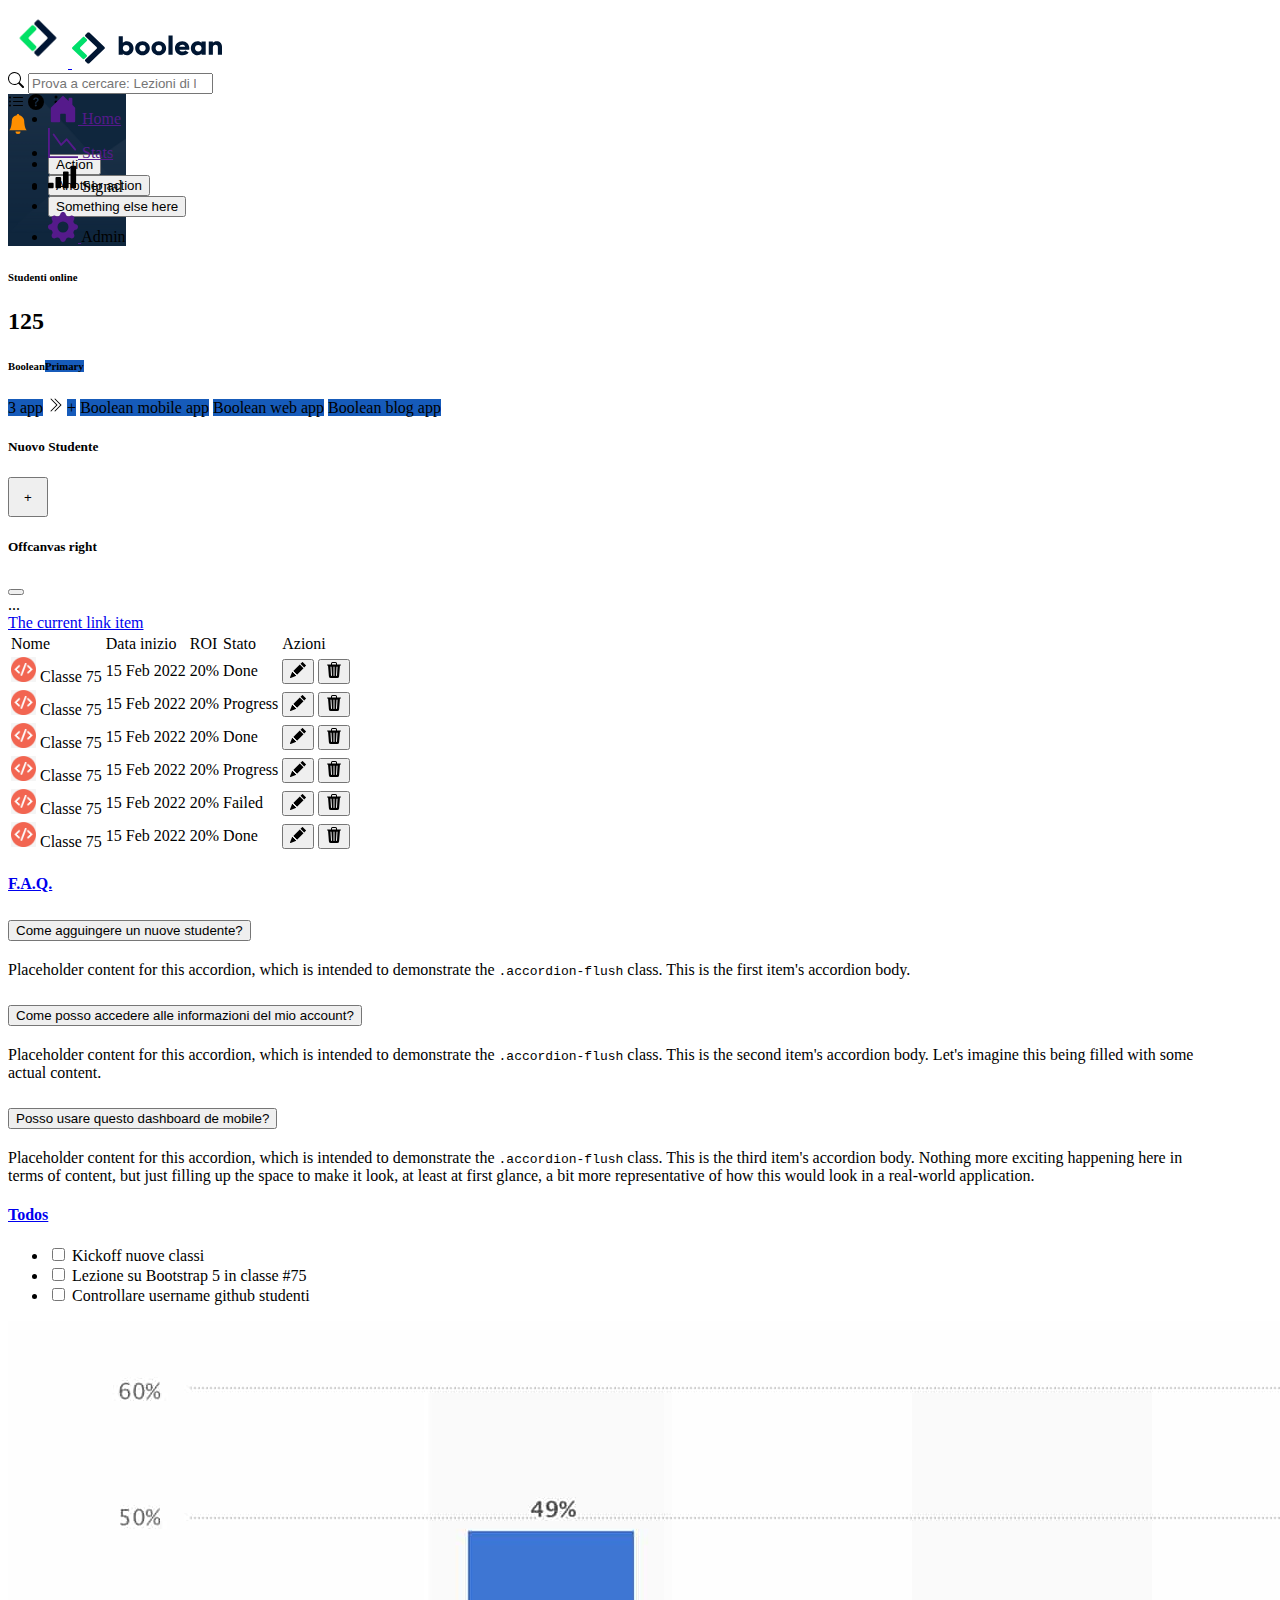
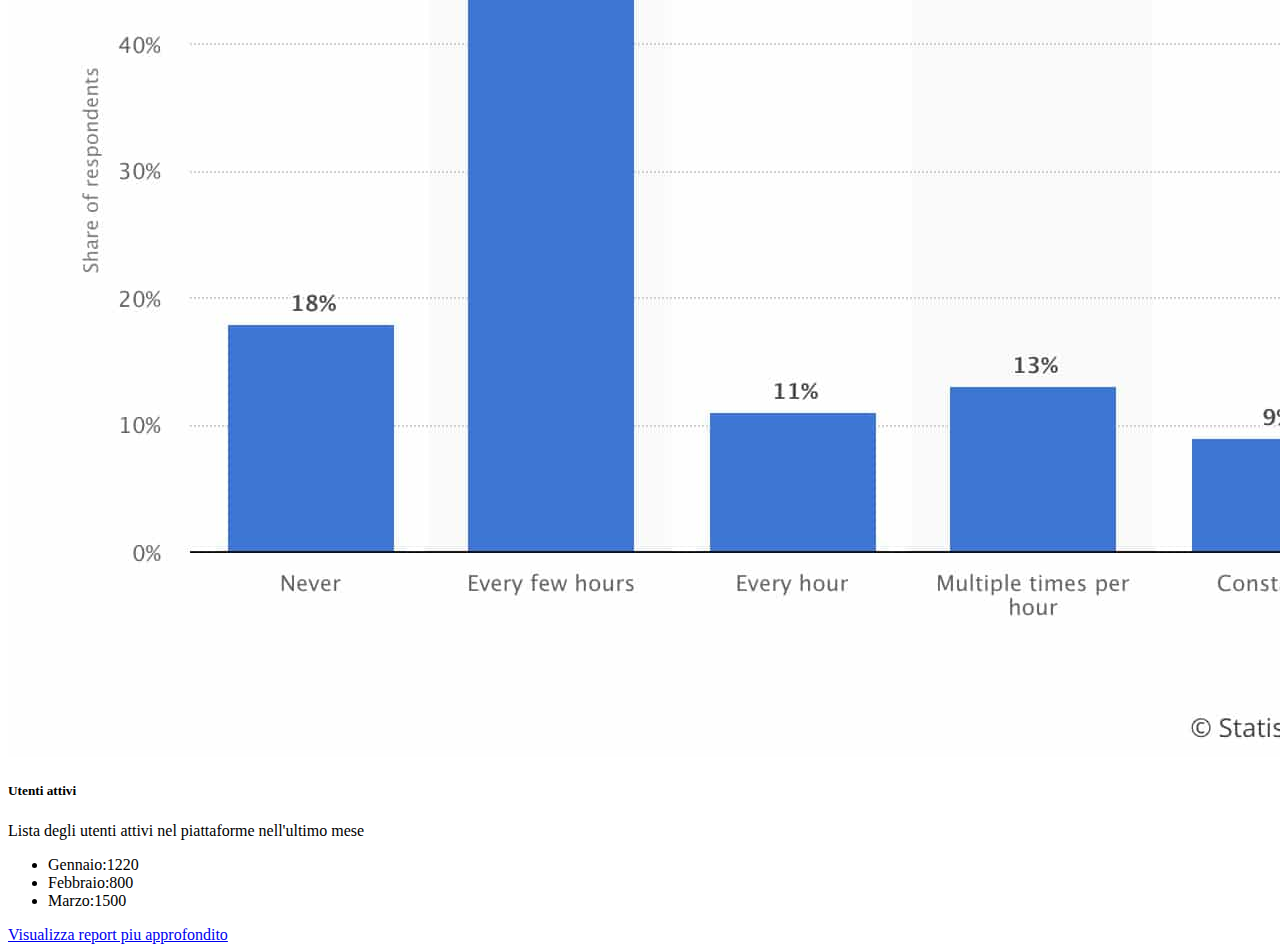
==== commit af0d9efa: "main added table" ====
--- a/index.html
+++ b/index.html
@@ -238,8 +238,8 @@
 
       <!-- main part of Dashboard  -->
       <!-- MAIN HEADER PART -->
-      <div id="main-dashboard " class="container-fluid d-flex flex-column p-0">
-        <div class="main-top">
+      <div id="main-dashboard " class="container-fluid d-flex flex-column p-0 ">
+        <div class="main-top ">
           <div class="container-fluid bg-primary text-white pt-2">
             <div
               class="row flex-column-reverse flex-md-row justify-content-md-center"
@@ -335,8 +335,9 @@
         </div>
 
         <div class="container-fluid main-bottom py-3 overflow-auto">
-          <div class="row flex-nowrap">
-            <div class="col-sm-12 col-lg-9 px-0">
+          <div class="row ">
+            <!-- DASHBOARD LEFT COL -->
+            <div class="col-sm-12 col-lg-9 px-3">
 
               <div class="list-group border">
                 <a
@@ -347,33 +348,103 @@
                   The current link item
                 </a>
                 <div class="px-4">
-                  <table class="table mx-auto">
+                  <table class="table mx-auto text-center">
                     <thead>
                       <tr>
-                        <th scope="col">#</th>
-                        <th scope="col">First</th>
-                        <th scope="col">Last</th>
-                        <th scope="col">Handle</th>
+                       
+                        <td class="text-start"scope="col">Nome</td>
+                        <td class="d-none d-md-table-cell" >Data inizio</td>
+                        <td class="d-none d-lg-table-cell" >ROI</td>
+                        <td scope="col">Stato</td>
+                        <td scope="col">Azioni</td>
                       </tr>
                     </thead>
                     <tbody>
                       <tr>
-                        <th scope="row">1</th>
-                        <td>Mark</td>
-                        <td>Otto</td>
-                        <td>@mdo</td>
+                        <td class="text-start" ><img class="img-fluid" src="./assets/img/class-avatar.jpg" alt=""   width="25"
+                          height="25"> Classe 75</td>
+                          <td class="d-none d-md-table-cell" >15 Feb 2022</td>
+                          <td class="d-none d-lg-table-cell" >20%</td>
+                        <td><span class="badge text-bg-success">Done</span></td>
+                        <td class="text-secondary"><button type="button" class="btn btn-outline-secondary"><svg  xmlns="http://www.w3.org/2000/svg" width="16" height="16" fill="currentColor" class="bi bi-pencil-fill mb-1" viewBox="0 0 16 16">
+                          <path d="M12.854.146a.5.5 0 0 0-.707 0L10.5 1.793 14.207 5.5l1.647-1.646a.5.5 0 0 0 0-.708l-3-3zm.646 6.061L9.793 2.5 3.293 9H3.5a.5.5 0 0 1 .5.5v.5h.5a.5.5 0 0 1 .5.5v.5h.5a.5.5 0 0 1 .5.5v.5h.5a.5.5 0 0 1 .5.5v.207l6.5-6.5zm-7.468 7.468A.5.5 0 0 1 6 13.5V13h-.5a.5.5 0 0 1-.5-.5V12h-.5a.5.5 0 0 1-.5-.5V11h-.5a.5.5 0 0 1-.5-.5V10h-.5a.499.499 0 0 1-.175-.032l-.179.178a.5.5 0 0 0-.11.168l-2 5a.5.5 0 0 0 .65.65l5-2a.5.5 0 0 0 .168-.11l.178-.178z"/>
+                        </svg></button>
+                        <button type="button" class="btn btn-outline-secondary"><svg xmlns="http://www.w3.org/2000/svg" width="16" height="16" fill="currentColor" class="bi bi-trash3-fill mb-1" viewBox="0 0 16 16">
+                          <path d="M11 1.5v1h3.5a.5.5 0 0 1 0 1h-.538l-.853 10.66A2 2 0 0 1 11.115 16h-6.23a2 2 0 0 1-1.994-1.84L2.038 3.5H1.5a.5.5 0 0 1 0-1H5v-1A1.5 1.5 0 0 1 6.5 0h3A1.5 1.5 0 0 1 11 1.5m-5 0v1h4v-1a.5.5 0 0 0-.5-.5h-3a.5.5 0 0 0-.5.5M4.5 5.029l.5 8.5a.5.5 0 1 0 .998-.06l-.5-8.5a.5.5 0 1 0-.998.06Zm6.53-.528a.5.5 0 0 0-.528.47l-.5 8.5a.5.5 0 0 0 .998.058l.5-8.5a.5.5 0 0 0-.47-.528ZM8 4.5a.5.5 0 0 0-.5.5v8.5a.5.5 0 0 0 1 0V5a.5.5 0 0 0-.5-.5"/>
+                        </svg></button>
+                      </td>
                       </tr>
                       <tr>
-                        <th scope="row">2</th>
-                        <td>Jacob</td>
-                        <td>Thornton</td>
-                        <td>@fat</td>
+                        <td class="text-start" ><img class="img-fluid" src="./assets/img/class-avatar.jpg" alt=""   width="25"
+                          height="25"> Classe 75</td>
+                          <td class="d-none d-md-table-cell" >15 Feb 2022</td>
+                          <td class="d-none d-lg-table-cell" >20%</td>
+                        <td><span class="badge text-bg-warning text-white">Progress</span></td>
+                        <td class="text-secondary"><button type="button" class="btn btn-outline-secondary"><svg  xmlns="http://www.w3.org/2000/svg" width="16" height="16" fill="currentColor" class="bi bi-pencil-fill mb-1" viewBox="0 0 16 16">
+                          <path d="M12.854.146a.5.5 0 0 0-.707 0L10.5 1.793 14.207 5.5l1.647-1.646a.5.5 0 0 0 0-.708l-3-3zm.646 6.061L9.793 2.5 3.293 9H3.5a.5.5 0 0 1 .5.5v.5h.5a.5.5 0 0 1 .5.5v.5h.5a.5.5 0 0 1 .5.5v.5h.5a.5.5 0 0 1 .5.5v.207l6.5-6.5zm-7.468 7.468A.5.5 0 0 1 6 13.5V13h-.5a.5.5 0 0 1-.5-.5V12h-.5a.5.5 0 0 1-.5-.5V11h-.5a.5.5 0 0 1-.5-.5V10h-.5a.499.499 0 0 1-.175-.032l-.179.178a.5.5 0 0 0-.11.168l-2 5a.5.5 0 0 0 .65.65l5-2a.5.5 0 0 0 .168-.11l.178-.178z"/>
+                        </svg></button>
+                        <button type="button" class="btn btn-outline-secondary"><svg xmlns="http://www.w3.org/2000/svg" width="16" height="16" fill="currentColor" class="bi bi-trash3-fill mb-1" viewBox="0 0 16 16">
+                          <path d="M11 1.5v1h3.5a.5.5 0 0 1 0 1h-.538l-.853 10.66A2 2 0 0 1 11.115 16h-6.23a2 2 0 0 1-1.994-1.84L2.038 3.5H1.5a.5.5 0 0 1 0-1H5v-1A1.5 1.5 0 0 1 6.5 0h3A1.5 1.5 0 0 1 11 1.5m-5 0v1h4v-1a.5.5 0 0 0-.5-.5h-3a.5.5 0 0 0-.5.5M4.5 5.029l.5 8.5a.5.5 0 1 0 .998-.06l-.5-8.5a.5.5 0 1 0-.998.06Zm6.53-.528a.5.5 0 0 0-.528.47l-.5 8.5a.5.5 0 0 0 .998.058l.5-8.5a.5.5 0 0 0-.47-.528ZM8 4.5a.5.5 0 0 0-.5.5v8.5a.5.5 0 0 0 1 0V5a.5.5 0 0 0-.5-.5"/>
+                        </svg></button>
+                      </td>
                       </tr>
                       <tr>
-                        <th scope="row">3</th>
-                        <td colspan="2">Larry the Bird</td>
-                        <td>@twitter</td>
+                        <td class="text-start" ><img class="img-fluid" src="./assets/img/class-avatar.jpg" alt=""   width="25"
+                          height="25"> Classe 75</td>
+                          <td class="d-none d-md-table-cell" >15 Feb 2022</td>
+                          <td class="d-none d-lg-table-cell" >20%</td>
+                        <td><span class="badge text-bg-success">Done</span></td>
+                        <td class="text-secondary"><button type="button" class="btn btn-outline-secondary"><svg  xmlns="http://www.w3.org/2000/svg" width="16" height="16" fill="currentColor" class="bi bi-pencil-fill mb-1" viewBox="0 0 16 16">
+                          <path d="M12.854.146a.5.5 0 0 0-.707 0L10.5 1.793 14.207 5.5l1.647-1.646a.5.5 0 0 0 0-.708l-3-3zm.646 6.061L9.793 2.5 3.293 9H3.5a.5.5 0 0 1 .5.5v.5h.5a.5.5 0 0 1 .5.5v.5h.5a.5.5 0 0 1 .5.5v.5h.5a.5.5 0 0 1 .5.5v.207l6.5-6.5zm-7.468 7.468A.5.5 0 0 1 6 13.5V13h-.5a.5.5 0 0 1-.5-.5V12h-.5a.5.5 0 0 1-.5-.5V11h-.5a.5.5 0 0 1-.5-.5V10h-.5a.499.499 0 0 1-.175-.032l-.179.178a.5.5 0 0 0-.11.168l-2 5a.5.5 0 0 0 .65.65l5-2a.5.5 0 0 0 .168-.11l.178-.178z"/>
+                        </svg></button>
+                        <button type="button" class="btn btn-outline-secondary"><svg xmlns="http://www.w3.org/2000/svg" width="16" height="16" fill="currentColor" class="bi bi-trash3-fill mb-1" viewBox="0 0 16 16">
+                          <path d="M11 1.5v1h3.5a.5.5 0 0 1 0 1h-.538l-.853 10.66A2 2 0 0 1 11.115 16h-6.23a2 2 0 0 1-1.994-1.84L2.038 3.5H1.5a.5.5 0 0 1 0-1H5v-1A1.5 1.5 0 0 1 6.5 0h3A1.5 1.5 0 0 1 11 1.5m-5 0v1h4v-1a.5.5 0 0 0-.5-.5h-3a.5.5 0 0 0-.5.5M4.5 5.029l.5 8.5a.5.5 0 1 0 .998-.06l-.5-8.5a.5.5 0 1 0-.998.06Zm6.53-.528a.5.5 0 0 0-.528.47l-.5 8.5a.5.5 0 0 0 .998.058l.5-8.5a.5.5 0 0 0-.47-.528ZM8 4.5a.5.5 0 0 0-.5.5v8.5a.5.5 0 0 0 1 0V5a.5.5 0 0 0-.5-.5"/>
+                        </svg></button>
+                      </td>
                       </tr>
+                      <tr>
+                        <td class="text-start" ><img class="img-fluid" src="./assets/img/class-avatar.jpg" alt=""   width="25"
+                          height="25"> Classe 75</td>
+                          <td class="d-none d-md-table-cell" >15 Feb 2022</td>
+                          <td class="d-none d-lg-table-cell" >20%</td>
+                        <td><span class="badge text-bg-warning text-white">Progress</span></td>
+                        <td class="text-secondary"><button type="button" class="btn btn-outline-secondary"><svg  xmlns="http://www.w3.org/2000/svg" width="16" height="16" fill="currentColor" class="bi bi-pencil-fill mb-1" viewBox="0 0 16 16">
+                          <path d="M12.854.146a.5.5 0 0 0-.707 0L10.5 1.793 14.207 5.5l1.647-1.646a.5.5 0 0 0 0-.708l-3-3zm.646 6.061L9.793 2.5 3.293 9H3.5a.5.5 0 0 1 .5.5v.5h.5a.5.5 0 0 1 .5.5v.5h.5a.5.5 0 0 1 .5.5v.5h.5a.5.5 0 0 1 .5.5v.207l6.5-6.5zm-7.468 7.468A.5.5 0 0 1 6 13.5V13h-.5a.5.5 0 0 1-.5-.5V12h-.5a.5.5 0 0 1-.5-.5V11h-.5a.5.5 0 0 1-.5-.5V10h-.5a.499.499 0 0 1-.175-.032l-.179.178a.5.5 0 0 0-.11.168l-2 5a.5.5 0 0 0 .65.65l5-2a.5.5 0 0 0 .168-.11l.178-.178z"/>
+                        </svg></button>
+                        <button type="button" class="btn btn-outline-secondary"><svg xmlns="http://www.w3.org/2000/svg" width="16" height="16" fill="currentColor" class="bi bi-trash3-fill mb-1" viewBox="0 0 16 16">
+                          <path d="M11 1.5v1h3.5a.5.5 0 0 1 0 1h-.538l-.853 10.66A2 2 0 0 1 11.115 16h-6.23a2 2 0 0 1-1.994-1.84L2.038 3.5H1.5a.5.5 0 0 1 0-1H5v-1A1.5 1.5 0 0 1 6.5 0h3A1.5 1.5 0 0 1 11 1.5m-5 0v1h4v-1a.5.5 0 0 0-.5-.5h-3a.5.5 0 0 0-.5.5M4.5 5.029l.5 8.5a.5.5 0 1 0 .998-.06l-.5-8.5a.5.5 0 1 0-.998.06Zm6.53-.528a.5.5 0 0 0-.528.47l-.5 8.5a.5.5 0 0 0 .998.058l.5-8.5a.5.5 0 0 0-.47-.528ZM8 4.5a.5.5 0 0 0-.5.5v8.5a.5.5 0 0 0 1 0V5a.5.5 0 0 0-.5-.5"/>
+                        </svg></button>
+                      </td>
+                      </tr>
+                      <tr>
+                        <td class="text-start" ><img class="img-fluid" src="./assets/img/class-avatar.jpg" alt=""   width="25"
+                          height="25"> Classe 75</td>
+                          <td class="d-none d-md-table-cell" >15 Feb 2022</td>
+                          <td class="d-none d-lg-table-cell" >20%</td>
+                        <td><span class="badge text-bg-danger">Failed</span></td>
+                        <td class="text-secondary"><button type="button" class="btn btn-outline-secondary"><svg  xmlns="http://www.w3.org/2000/svg" width="16" height="16" fill="currentColor" class="bi bi-pencil-fill mb-1" viewBox="0 0 16 16">
+                          <path d="M12.854.146a.5.5 0 0 0-.707 0L10.5 1.793 14.207 5.5l1.647-1.646a.5.5 0 0 0 0-.708l-3-3zm.646 6.061L9.793 2.5 3.293 9H3.5a.5.5 0 0 1 .5.5v.5h.5a.5.5 0 0 1 .5.5v.5h.5a.5.5 0 0 1 .5.5v.5h.5a.5.5 0 0 1 .5.5v.207l6.5-6.5zm-7.468 7.468A.5.5 0 0 1 6 13.5V13h-.5a.5.5 0 0 1-.5-.5V12h-.5a.5.5 0 0 1-.5-.5V11h-.5a.5.5 0 0 1-.5-.5V10h-.5a.499.499 0 0 1-.175-.032l-.179.178a.5.5 0 0 0-.11.168l-2 5a.5.5 0 0 0 .65.65l5-2a.5.5 0 0 0 .168-.11l.178-.178z"/>
+                        </svg></button>
+                        <button type="button" class="btn btn-outline-secondary"><svg xmlns="http://www.w3.org/2000/svg" width="16" height="16" fill="currentColor" class="bi bi-trash3-fill mb-1" viewBox="0 0 16 16">
+                          <path d="M11 1.5v1h3.5a.5.5 0 0 1 0 1h-.538l-.853 10.66A2 2 0 0 1 11.115 16h-6.23a2 2 0 0 1-1.994-1.84L2.038 3.5H1.5a.5.5 0 0 1 0-1H5v-1A1.5 1.5 0 0 1 6.5 0h3A1.5 1.5 0 0 1 11 1.5m-5 0v1h4v-1a.5.5 0 0 0-.5-.5h-3a.5.5 0 0 0-.5.5M4.5 5.029l.5 8.5a.5.5 0 1 0 .998-.06l-.5-8.5a.5.5 0 1 0-.998.06Zm6.53-.528a.5.5 0 0 0-.528.47l-.5 8.5a.5.5 0 0 0 .998.058l.5-8.5a.5.5 0 0 0-.47-.528ZM8 4.5a.5.5 0 0 0-.5.5v8.5a.5.5 0 0 0 1 0V5a.5.5 0 0 0-.5-.5"/>
+                        </svg></button>
+                      </td>
+                      </tr>
+                      <tr>
+                        <td class="text-start" ><img class="img-fluid" src="./assets/img/class-avatar.jpg" alt=""   width="25"
+                          height="25"> Classe 75</td>
+                          <td class="d-none d-md-table-cell" >15 Feb 2022</td>
+                          <td class="d-none d-lg-table-cell" >20%</td>
+                        <td><span class="badge text-bg-success">Done</span></td>
+                        <td class="text-secondary"><button type="button" class="btn btn-outline-secondary"><svg  xmlns="http://www.w3.org/2000/svg" width="16" height="16" fill="currentColor" class="bi bi-pencil-fill mb-1" viewBox="0 0 16 16">
+                          <path d="M12.854.146a.5.5 0 0 0-.707 0L10.5 1.793 14.207 5.5l1.647-1.646a.5.5 0 0 0 0-.708l-3-3zm.646 6.061L9.793 2.5 3.293 9H3.5a.5.5 0 0 1 .5.5v.5h.5a.5.5 0 0 1 .5.5v.5h.5a.5.5 0 0 1 .5.5v.5h.5a.5.5 0 0 1 .5.5v.207l6.5-6.5zm-7.468 7.468A.5.5 0 0 1 6 13.5V13h-.5a.5.5 0 0 1-.5-.5V12h-.5a.5.5 0 0 1-.5-.5V11h-.5a.5.5 0 0 1-.5-.5V10h-.5a.499.499 0 0 1-.175-.032l-.179.178a.5.5 0 0 0-.11.168l-2 5a.5.5 0 0 0 .65.65l5-2a.5.5 0 0 0 .168-.11l.178-.178z"/>
+                        </svg></button>
+                        <button type="button" class="btn btn-outline-secondary"><svg xmlns="http://www.w3.org/2000/svg" width="16" height="16" fill="currentColor" class="bi bi-trash3-fill mb-1" viewBox="0 0 16 16">
+                          <path d="M11 1.5v1h3.5a.5.5 0 0 1 0 1h-.538l-.853 10.66A2 2 0 0 1 11.115 16h-6.23a2 2 0 0 1-1.994-1.84L2.038 3.5H1.5a.5.5 0 0 1 0-1H5v-1A1.5 1.5 0 0 1 6.5 0h3A1.5 1.5 0 0 1 11 1.5m-5 0v1h4v-1a.5.5 0 0 0-.5-.5h-3a.5.5 0 0 0-.5.5M4.5 5.029l.5 8.5a.5.5 0 1 0 .998-.06l-.5-8.5a.5.5 0 1 0-.998.06Zm6.53-.528a.5.5 0 0 0-.528.47l-.5 8.5a.5.5 0 0 0 .998.058l.5-8.5a.5.5 0 0 0-.47-.528ZM8 4.5a.5.5 0 0 0-.5.5v8.5a.5.5 0 0 0 1 0V5a.5.5 0 0 0-.5-.5"/>
+                        </svg></button>
+                      </td>
+                      </tr>
+                   
                     </tbody>
                   </table>
                 </div>
@@ -477,8 +548,8 @@
                 </div>
              
             </div>
-
-            <div class="col-sm-12 col-lg-3 ">
+            <!-- DASHBOARD RIGHT COL -->
+            <div class="col-sm-12 col-lg-3">
               <!-- TODO LIST -->
               <div class="list-group border rounded pb-1 ">
                 <a
@@ -488,7 +559,7 @@
                 >
                 <h4>Todos</h4>
                 </a>
-                <ul style="width: 95%;" class="list-group mx-auto">
+                <ul style="width: 95%;" class="list-group mx-auto my-2">
                   <li class="list-group-item py-0 "><div class="form-check">
                     <input class="form-check-input" type="checkbox" value="" id="flexCheckDefault">
                     <label class="form-check-label" for="flexCheckDefault">
@@ -510,7 +581,7 @@
                
                 </ul>
               </div>
-              <div class="border border-secondery-subtle rounded p-1 mt-2 ">
+              <div class="border border-secondery-subtle rounded p-2 mt-2 ">
               <div class="card w-100 h-100">
                 <img  src="./assets/img/stats.jpeg" class="card-img-top" alt="..." />
                 <div class="card-body">
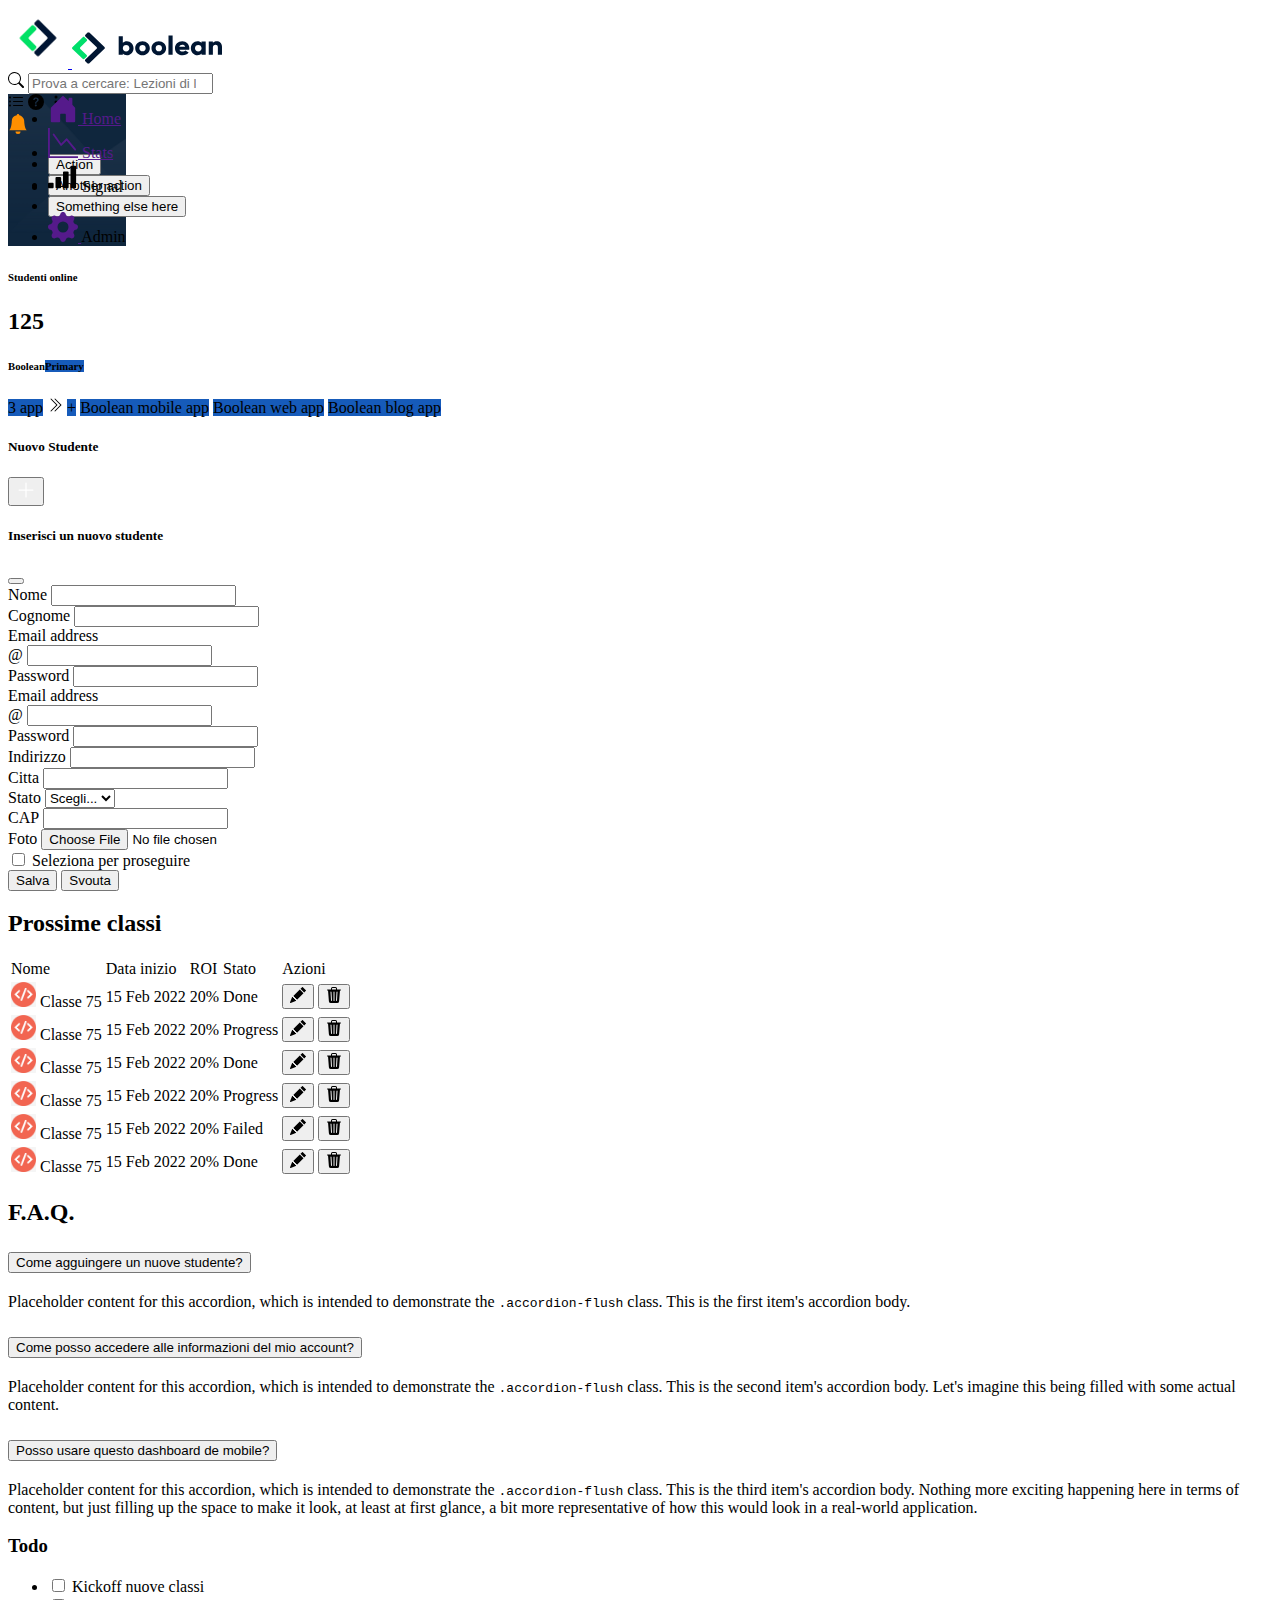
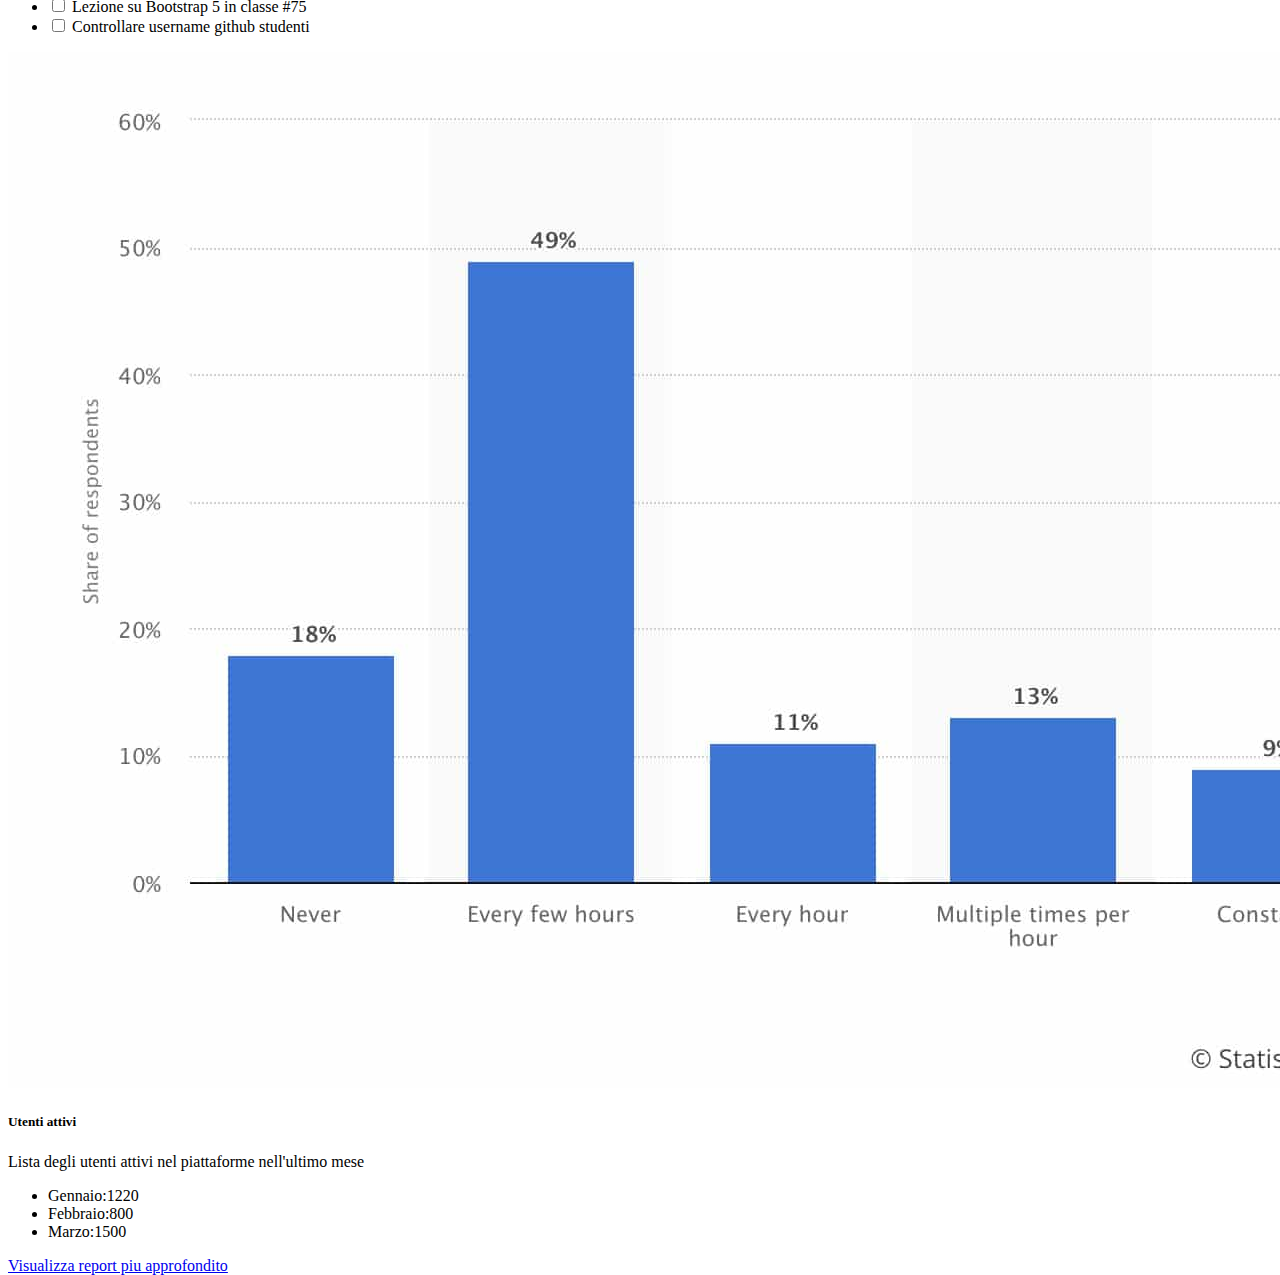
==== commit 170c38d2: "adjusted cards in main & added form to offcanvas" ====
--- a/index.html
+++ b/index.html
@@ -238,21 +238,21 @@
 
       <!-- main part of Dashboard  -->
       <!-- MAIN HEADER PART -->
-      <div id="main-dashboard " class="container-fluid d-flex flex-column p-0 ">
-        <div class="main-top ">
-          <div class="container-fluid bg-primary text-white pt-2">
+      <div id="main-dashboard " class="container-fluid d-flex flex-column p-0">
+        <div class="main-top">
+          <div class="container-fluid bg-primary text-white pt-4">
             <div
               class="row flex-column-reverse flex-md-row justify-content-md-center"
             >
-              <div class="col-12 col-md-4 order-md-1">
+              <div class="col-12 col-md-4 col-lg-3 order-md-1">
                 <h6>Studenti online</h6>
                 <h2>125</h2>
               </div>
-              <div class="col-12 col-md-4 order-md-0">
+              <div class="col-12 col-md-4 col-lg-6 order-md-0">
                 <h6>
                   Boolean<span class="badge rounded-pill ms-1">Primary</span>
                 </h6>
-                <div>
+                <div class="d-flex gap-xl-1">
                   <span class="badge rounded-pill">3 app</span>
                   <span
                     ><svg
@@ -290,35 +290,41 @@
                 </div>
               </div>
 
-              <div class="col-12 col-md-4 order-md-2">
+              <div class="col-12 col-md-4 col-lg-3 order-md-2">
                 <h5 class="d-inline-block">Nuovo Studente</h5>
                 <!-- SECTION OFFCANAVAS -->
-               
-                </svg>
+                <!-- btn to open form offcanvas -->
                 <button
-                    style="height: 40px; width: 40px"
-                    class="btn btn-primary border border-white fs-3 fw-bold ms-1 text-white p-0"
-                    type="button"
-                    data-bs-toggle="offcanvas"
-                    data-bs-target="#offcanvasRight"
-                    aria-controls="offcanvasRight"
+                  type="button"
+                  class="btn btn-outline-light text-white ms-1"
+                  data-bs-toggle="offcanvas"
+                  data-bs-target="#offcanvasRight"
+                  aria-controls="offcanvasRight"
+                >
+                  <svg
+                    xmlns="http://www.w3.org/2000/svg"
+                    width="20"
+                    height="20"
+                    fill="#fff"
+                    class="bi bi-plus-lg mb-1"
+                    viewBox="0 0 16 16"
                   >
-                    <span
-                      class="w-100 h-100 d-flex justify-content-center align-items-center"
-                    >
-                      +</span
-                    >
-                  </button>
-
+                    <path
+                      fill-rule="evenodd"
+                      d="M8 2a.5.5 0 0 1 .5.5v5h5a.5.5 0 0 1 0 1h-5v5a.5.5 0 0 1-1 0v-5h-5a.5.5 0 0 1 0-1h5v-5A.5.5 0 0 1 8 2"
+                    />
+                  </svg>
+                </button>
+                <!-- offcanvas pop out with form -->
                 <div
-                  class="offcanvas offcanvas-end"
+                  class="offcanvas offcanvas-end bg-white"
                   tabindex="-1"
                   id="offcanvasRight"
                   aria-labelledby="offcanvasRightLabel"
                 >
                   <div class="offcanvas-header">
                     <h5 class="offcanvas-title" id="offcanvasRightLabel">
-                      Offcanvas right
+                      Inserisci un nuovo studente
                     </h5>
                     <button
                       type="button"
@@ -327,280 +333,677 @@
                       aria-label="Close"
                     ></button>
                   </div>
-                  <div class="offcanvas-body">...</div>
+                  <div class="offcanvas-body">
+                    <form>
+                      <div class="row">
+                        <div class="mb-3 col-12 col-md-6">
+                          <label for="exampleInputEmail1" class="form-label"
+                            >Nome</label
+                          >
+                          <input
+                            type="text"
+                            class="form-control"
+                            id="exampleNome1"
+                          />
+                        </div>
+                        <div class="mb-3 col-12 col-md-6">
+                          <label for="exampleInputEmail1" class="form-label"
+                            >Cognome</label
+                          >
+                          <input
+                            type="text"
+                            class="form-control"
+                            id="examplecognome1"
+                          />
+                        </div>
+                        <div class="col-12 col-md-6">
+                          <label for="exampleInputEmail1" class="form-label"
+                            >Email address</label
+                          >
+                          <div class="input-group mb-3">
+                            <span class="input-group-text" id="addon-wrapping"
+                              >@</span
+                            >
+                            <input
+                              type="email"
+                              class="form-control"
+                              id="exampleInputEmail1"
+                              aria-describedby="emailHelp"
+                            />
+                          </div>
+                        </div>
+
+                        <div class="mb-3 col-12 col-md-6">
+                          <label for="exampleInputPassword1" class="form-label"
+                            >Password</label
+                          >
+                          <input
+                            type="password"
+                            class="form-control"
+                            id="exampleInputPassword1"
+                          />
+                        </div>
+                        <div class="col-12 col-md-6">
+                          <label for="exampleInputEmail1" class="form-label"
+                            >Email address</label
+                          >
+                          <div class="input-group mb-3">
+                            <span class="input-group-text" id="addon-wrapping"
+                              >@</span
+                            >
+                            <input
+                              type="email"
+                              class="form-control"
+                              id="exampleInputEmail1"
+                              aria-describedby="emailHelp"
+                            />
+                          </div>
+                        </div>
+
+                        <div class="mb-3 col-12 col-md-6">
+                          <label for="exampleInputPassword1" class="form-label"
+                            >Password</label
+                          >
+                          <input
+                            type="password"
+                            class="form-control"
+                            id="exampleInputPassword1"
+                          />
+                        </div>
+                      </div>
+
+                      <div class="row">
+                        <div class="mb-3 col-12">
+                          <label for="exampleInputAdress" class="form-label"
+                            >Indirizzo</label
+                          >
+                          <input
+                            type="text"
+                            class="form-control"
+                            id="exampleadress1"
+                          />
+                        </div>
+                        <div class="mb-3 col-12 col-md-6">
+                          <label for="exampleInputCitta" class="form-label"
+                            >Citta</label
+                          >
+                          <input
+                            type="text"
+                            class="form-control"
+                            id="examplecitta1"
+                          />
+                        </div>
+                        <div class="mb-3 col-12 col-md-4">
+                          <label for="exampleInputState" class="form-label"
+                            >Stato</label
+                          >
+                          <select
+                            class="form-select"
+                            aria-label="Default select example"
+                            id="exampleInputState"
+                          >
+                            <option selected>Scegli...</option>
+                            <option value="1">One</option>
+                            <option value="2">Two</option>
+                            <option value="3">Three</option>
+                          </select>
+                        </div>
+                        <div class="mb-3 col-12 col-md-2">
+                          <label for="exampleInputCap" class="form-label"
+                            >CAP</label
+                          >
+                          <input
+                            type="text"
+                            class="form-control"
+                            id="examplecap"
+                          />
+                        </div>
+                      </div>
+
+                      <div class="mb-3">
+                        <label for="formFile" class="form-label">Foto</label>
+                        <input class="form-control" type="file" id="formFile" />
+                      </div>
+
+                      <!-- Radio button form -->
+                      <div class="mb-3 form-check">
+                        <input
+                          type="checkbox"
+                          class="form-check-input"
+                          id="exampleCheck1"
+                        />
+
+                        <label class="form-check-label" for="exampleCheck1"
+                          >Seleziona per proseguire</label
+                        >
+                      </div>
+                      <button type="submit" class="btn btn-primary">
+                        Salva
+                      </button>
+                      <button type="button" class="btn btn-warning">
+                        Svouta
+                      </button>
+                    </form>
+                  </div>
                 </div>
               </div>
             </div>
           </div>
         </div>
 
-        <div class="container-fluid main-bottom py-3 overflow-auto">
-          <div class="row ">
+        <div class="container-fluid main-bottom py-4 overflow-auto">
+          <div class="row">
             <!-- DASHBOARD LEFT COL -->
             <div class="col-sm-12 col-lg-9 px-3">
-
-              <div class="list-group border">
-                <a
-                  href="#"
-                  class="list-group-item  bg-light text-dark w-100"
-                  aria-current="true"
-                >
-                  The current link item
-                </a>
+              <div class="card">
+                <div class="card-header"><h2>Prossime classi</h2></div>
                 <div class="px-4">
-                  <table class="table mx-auto text-center">
+                  <table class="table mx-auto text-center align-middle">
                     <thead>
                       <tr>
-                       
-                        <td class="text-start"scope="col">Nome</td>
-                        <td class="d-none d-md-table-cell" >Data inizio</td>
-                        <td class="d-none d-lg-table-cell" >ROI</td>
+                        <td class="text-start" scope="col">Nome</td>
+                        <td class="d-none d-md-table-cell">Data inizio</td>
+                        <td class="d-none d-lg-table-cell">ROI</td>
                         <td scope="col">Stato</td>
                         <td scope="col">Azioni</td>
                       </tr>
                     </thead>
                     <tbody>
                       <tr>
-                        <td class="text-start" ><img class="img-fluid" src="./assets/img/class-avatar.jpg" alt=""   width="25"
-                          height="25"> Classe 75</td>
-                          <td class="d-none d-md-table-cell" >15 Feb 2022</td>
-                          <td class="d-none d-lg-table-cell" >20%</td>
+                        <td class="text-start ve">
+                          <img
+                            class="img-fluid"
+                            src="./assets/img/class-avatar.jpg"
+                            alt=""
+                            width="25"
+                            height="25"
+                          />
+                          Classe 75
+                        </td>
+                        <td class="d-none d-md-table-cell">15 Feb 2022</td>
+                        <td class="d-none d-lg-table-cell">20%</td>
                         <td><span class="badge text-bg-success">Done</span></td>
-                        <td class="text-secondary"><button type="button" class="btn btn-outline-secondary"><svg  xmlns="http://www.w3.org/2000/svg" width="16" height="16" fill="currentColor" class="bi bi-pencil-fill mb-1" viewBox="0 0 16 16">
-                          <path d="M12.854.146a.5.5 0 0 0-.707 0L10.5 1.793 14.207 5.5l1.647-1.646a.5.5 0 0 0 0-.708l-3-3zm.646 6.061L9.793 2.5 3.293 9H3.5a.5.5 0 0 1 .5.5v.5h.5a.5.5 0 0 1 .5.5v.5h.5a.5.5 0 0 1 .5.5v.5h.5a.5.5 0 0 1 .5.5v.207l6.5-6.5zm-7.468 7.468A.5.5 0 0 1 6 13.5V13h-.5a.5.5 0 0 1-.5-.5V12h-.5a.5.5 0 0 1-.5-.5V11h-.5a.5.5 0 0 1-.5-.5V10h-.5a.499.499 0 0 1-.175-.032l-.179.178a.5.5 0 0 0-.11.168l-2 5a.5.5 0 0 0 .65.65l5-2a.5.5 0 0 0 .168-.11l.178-.178z"/>
-                        </svg></button>
-                        <button type="button" class="btn btn-outline-secondary"><svg xmlns="http://www.w3.org/2000/svg" width="16" height="16" fill="currentColor" class="bi bi-trash3-fill mb-1" viewBox="0 0 16 16">
-                          <path d="M11 1.5v1h3.5a.5.5 0 0 1 0 1h-.538l-.853 10.66A2 2 0 0 1 11.115 16h-6.23a2 2 0 0 1-1.994-1.84L2.038 3.5H1.5a.5.5 0 0 1 0-1H5v-1A1.5 1.5 0 0 1 6.5 0h3A1.5 1.5 0 0 1 11 1.5m-5 0v1h4v-1a.5.5 0 0 0-.5-.5h-3a.5.5 0 0 0-.5.5M4.5 5.029l.5 8.5a.5.5 0 1 0 .998-.06l-.5-8.5a.5.5 0 1 0-.998.06Zm6.53-.528a.5.5 0 0 0-.528.47l-.5 8.5a.5.5 0 0 0 .998.058l.5-8.5a.5.5 0 0 0-.47-.528ZM8 4.5a.5.5 0 0 0-.5.5v8.5a.5.5 0 0 0 1 0V5a.5.5 0 0 0-.5-.5"/>
-                        </svg></button>
-                      </td>
+                        <td class="text-secondary">
+                          <button
+                            type="button"
+                            class="btn btn-outline-secondary"
+                          >
+                            <svg
+                              xmlns="http://www.w3.org/2000/svg"
+                              width="16"
+                              height="16"
+                              fill="currentColor"
+                              class="bi bi-pencil-fill mb-1"
+                              viewBox="0 0 16 16"
+                            >
+                              <path
+                                d="M12.854.146a.5.5 0 0 0-.707 0L10.5 1.793 14.207 5.5l1.647-1.646a.5.5 0 0 0 0-.708l-3-3zm.646 6.061L9.793 2.5 3.293 9H3.5a.5.5 0 0 1 .5.5v.5h.5a.5.5 0 0 1 .5.5v.5h.5a.5.5 0 0 1 .5.5v.5h.5a.5.5 0 0 1 .5.5v.207l6.5-6.5zm-7.468 7.468A.5.5 0 0 1 6 13.5V13h-.5a.5.5 0 0 1-.5-.5V12h-.5a.5.5 0 0 1-.5-.5V11h-.5a.5.5 0 0 1-.5-.5V10h-.5a.499.499 0 0 1-.175-.032l-.179.178a.5.5 0 0 0-.11.168l-2 5a.5.5 0 0 0 .65.65l5-2a.5.5 0 0 0 .168-.11l.178-.178z"
+                              />
+                            </svg>
+                          </button>
+                          <button
+                            type="button"
+                            class="btn btn-outline-secondary"
+                          >
+                            <svg
+                              xmlns="http://www.w3.org/2000/svg"
+                              width="16"
+                              height="16"
+                              fill="currentColor"
+                              class="bi bi-trash3-fill mb-1"
+                              viewBox="0 0 16 16"
+                            >
+                              <path
+                                d="M11 1.5v1h3.5a.5.5 0 0 1 0 1h-.538l-.853 10.66A2 2 0 0 1 11.115 16h-6.23a2 2 0 0 1-1.994-1.84L2.038 3.5H1.5a.5.5 0 0 1 0-1H5v-1A1.5 1.5 0 0 1 6.5 0h3A1.5 1.5 0 0 1 11 1.5m-5 0v1h4v-1a.5.5 0 0 0-.5-.5h-3a.5.5 0 0 0-.5.5M4.5 5.029l.5 8.5a.5.5 0 1 0 .998-.06l-.5-8.5a.5.5 0 1 0-.998.06Zm6.53-.528a.5.5 0 0 0-.528.47l-.5 8.5a.5.5 0 0 0 .998.058l.5-8.5a.5.5 0 0 0-.47-.528ZM8 4.5a.5.5 0 0 0-.5.5v8.5a.5.5 0 0 0 1 0V5a.5.5 0 0 0-.5-.5"
+                              />
+                            </svg>
+                          </button>
+                        </td>
                       </tr>
                       <tr>
-                        <td class="text-start" ><img class="img-fluid" src="./assets/img/class-avatar.jpg" alt=""   width="25"
-                          height="25"> Classe 75</td>
-                          <td class="d-none d-md-table-cell" >15 Feb 2022</td>
-                          <td class="d-none d-lg-table-cell" >20%</td>
-                        <td><span class="badge text-bg-warning text-white">Progress</span></td>
-                        <td class="text-secondary"><button type="button" class="btn btn-outline-secondary"><svg  xmlns="http://www.w3.org/2000/svg" width="16" height="16" fill="currentColor" class="bi bi-pencil-fill mb-1" viewBox="0 0 16 16">
-                          <path d="M12.854.146a.5.5 0 0 0-.707 0L10.5 1.793 14.207 5.5l1.647-1.646a.5.5 0 0 0 0-.708l-3-3zm.646 6.061L9.793 2.5 3.293 9H3.5a.5.5 0 0 1 .5.5v.5h.5a.5.5 0 0 1 .5.5v.5h.5a.5.5 0 0 1 .5.5v.5h.5a.5.5 0 0 1 .5.5v.207l6.5-6.5zm-7.468 7.468A.5.5 0 0 1 6 13.5V13h-.5a.5.5 0 0 1-.5-.5V12h-.5a.5.5 0 0 1-.5-.5V11h-.5a.5.5 0 0 1-.5-.5V10h-.5a.499.499 0 0 1-.175-.032l-.179.178a.5.5 0 0 0-.11.168l-2 5a.5.5 0 0 0 .65.65l5-2a.5.5 0 0 0 .168-.11l.178-.178z"/>
-                        </svg></button>
-                        <button type="button" class="btn btn-outline-secondary"><svg xmlns="http://www.w3.org/2000/svg" width="16" height="16" fill="currentColor" class="bi bi-trash3-fill mb-1" viewBox="0 0 16 16">
-                          <path d="M11 1.5v1h3.5a.5.5 0 0 1 0 1h-.538l-.853 10.66A2 2 0 0 1 11.115 16h-6.23a2 2 0 0 1-1.994-1.84L2.038 3.5H1.5a.5.5 0 0 1 0-1H5v-1A1.5 1.5 0 0 1 6.5 0h3A1.5 1.5 0 0 1 11 1.5m-5 0v1h4v-1a.5.5 0 0 0-.5-.5h-3a.5.5 0 0 0-.5.5M4.5 5.029l.5 8.5a.5.5 0 1 0 .998-.06l-.5-8.5a.5.5 0 1 0-.998.06Zm6.53-.528a.5.5 0 0 0-.528.47l-.5 8.5a.5.5 0 0 0 .998.058l.5-8.5a.5.5 0 0 0-.47-.528ZM8 4.5a.5.5 0 0 0-.5.5v8.5a.5.5 0 0 0 1 0V5a.5.5 0 0 0-.5-.5"/>
-                        </svg></button>
-                      </td>
+                        <td class="text-start">
+                          <img
+                            class="img-fluid"
+                            src="./assets/img/class-avatar.jpg"
+                            alt=""
+                            width="25"
+                            height="25"
+                          />
+                          Classe 75
+                        </td>
+                        <td class="d-none d-md-table-cell">15 Feb 2022</td>
+                        <td class="d-none d-lg-table-cell">20%</td>
+                        <td>
+                          <span class="badge text-bg-warning text-white"
+                            >Progress</span
+                          >
+                        </td>
+                        <td class="text-secondary">
+                          <button
+                            type="button"
+                            class="btn btn-outline-secondary"
+                          >
+                            <svg
+                              xmlns="http://www.w3.org/2000/svg"
+                              width="16"
+                              height="16"
+                              fill="currentColor"
+                              class="bi bi-pencil-fill mb-1"
+                              viewBox="0 0 16 16"
+                            >
+                              <path
+                                d="M12.854.146a.5.5 0 0 0-.707 0L10.5 1.793 14.207 5.5l1.647-1.646a.5.5 0 0 0 0-.708l-3-3zm.646 6.061L9.793 2.5 3.293 9H3.5a.5.5 0 0 1 .5.5v.5h.5a.5.5 0 0 1 .5.5v.5h.5a.5.5 0 0 1 .5.5v.5h.5a.5.5 0 0 1 .5.5v.207l6.5-6.5zm-7.468 7.468A.5.5 0 0 1 6 13.5V13h-.5a.5.5 0 0 1-.5-.5V12h-.5a.5.5 0 0 1-.5-.5V11h-.5a.5.5 0 0 1-.5-.5V10h-.5a.499.499 0 0 1-.175-.032l-.179.178a.5.5 0 0 0-.11.168l-2 5a.5.5 0 0 0 .65.65l5-2a.5.5 0 0 0 .168-.11l.178-.178z"
+                              />
+                            </svg>
+                          </button>
+                          <button
+                            type="button"
+                            class="btn btn-outline-secondary"
+                          >
+                            <svg
+                              xmlns="http://www.w3.org/2000/svg"
+                              width="16"
+                              height="16"
+                              fill="currentColor"
+                              class="bi bi-trash3-fill mb-1"
+                              viewBox="0 0 16 16"
+                            >
+                              <path
+                                d="M11 1.5v1h3.5a.5.5 0 0 1 0 1h-.538l-.853 10.66A2 2 0 0 1 11.115 16h-6.23a2 2 0 0 1-1.994-1.84L2.038 3.5H1.5a.5.5 0 0 1 0-1H5v-1A1.5 1.5 0 0 1 6.5 0h3A1.5 1.5 0 0 1 11 1.5m-5 0v1h4v-1a.5.5 0 0 0-.5-.5h-3a.5.5 0 0 0-.5.5M4.5 5.029l.5 8.5a.5.5 0 1 0 .998-.06l-.5-8.5a.5.5 0 1 0-.998.06Zm6.53-.528a.5.5 0 0 0-.528.47l-.5 8.5a.5.5 0 0 0 .998.058l.5-8.5a.5.5 0 0 0-.47-.528ZM8 4.5a.5.5 0 0 0-.5.5v8.5a.5.5 0 0 0 1 0V5a.5.5 0 0 0-.5-.5"
+                              />
+                            </svg>
+                          </button>
+                        </td>
                       </tr>
                       <tr>
-                        <td class="text-start" ><img class="img-fluid" src="./assets/img/class-avatar.jpg" alt=""   width="25"
-                          height="25"> Classe 75</td>
-                          <td class="d-none d-md-table-cell" >15 Feb 2022</td>
-                          <td class="d-none d-lg-table-cell" >20%</td>
+                        <td class="text-start">
+                          <img
+                            class="img-fluid"
+                            src="./assets/img/class-avatar.jpg"
+                            alt=""
+                            width="25"
+                            height="25"
+                          />
+                          Classe 75
+                        </td>
+                        <td class="d-none d-md-table-cell">15 Feb 2022</td>
+                        <td class="d-none d-lg-table-cell">20%</td>
                         <td><span class="badge text-bg-success">Done</span></td>
-                        <td class="text-secondary"><button type="button" class="btn btn-outline-secondary"><svg  xmlns="http://www.w3.org/2000/svg" width="16" height="16" fill="currentColor" class="bi bi-pencil-fill mb-1" viewBox="0 0 16 16">
-                          <path d="M12.854.146a.5.5 0 0 0-.707 0L10.5 1.793 14.207 5.5l1.647-1.646a.5.5 0 0 0 0-.708l-3-3zm.646 6.061L9.793 2.5 3.293 9H3.5a.5.5 0 0 1 .5.5v.5h.5a.5.5 0 0 1 .5.5v.5h.5a.5.5 0 0 1 .5.5v.5h.5a.5.5 0 0 1 .5.5v.207l6.5-6.5zm-7.468 7.468A.5.5 0 0 1 6 13.5V13h-.5a.5.5 0 0 1-.5-.5V12h-.5a.5.5 0 0 1-.5-.5V11h-.5a.5.5 0 0 1-.5-.5V10h-.5a.499.499 0 0 1-.175-.032l-.179.178a.5.5 0 0 0-.11.168l-2 5a.5.5 0 0 0 .65.65l5-2a.5.5 0 0 0 .168-.11l.178-.178z"/>
-                        </svg></button>
-                        <button type="button" class="btn btn-outline-secondary"><svg xmlns="http://www.w3.org/2000/svg" width="16" height="16" fill="currentColor" class="bi bi-trash3-fill mb-1" viewBox="0 0 16 16">
-                          <path d="M11 1.5v1h3.5a.5.5 0 0 1 0 1h-.538l-.853 10.66A2 2 0 0 1 11.115 16h-6.23a2 2 0 0 1-1.994-1.84L2.038 3.5H1.5a.5.5 0 0 1 0-1H5v-1A1.5 1.5 0 0 1 6.5 0h3A1.5 1.5 0 0 1 11 1.5m-5 0v1h4v-1a.5.5 0 0 0-.5-.5h-3a.5.5 0 0 0-.5.5M4.5 5.029l.5 8.5a.5.5 0 1 0 .998-.06l-.5-8.5a.5.5 0 1 0-.998.06Zm6.53-.528a.5.5 0 0 0-.528.47l-.5 8.5a.5.5 0 0 0 .998.058l.5-8.5a.5.5 0 0 0-.47-.528ZM8 4.5a.5.5 0 0 0-.5.5v8.5a.5.5 0 0 0 1 0V5a.5.5 0 0 0-.5-.5"/>
-                        </svg></button>
-                      </td>
+                        <td class="text-secondary">
+                          <button
+                            type="button"
+                            class="btn btn-outline-secondary"
+                          >
+                            <svg
+                              xmlns="http://www.w3.org/2000/svg"
+                              width="16"
+                              height="16"
+                              fill="currentColor"
+                              class="bi bi-pencil-fill mb-1"
+                              viewBox="0 0 16 16"
+                            >
+                              <path
+                                d="M12.854.146a.5.5 0 0 0-.707 0L10.5 1.793 14.207 5.5l1.647-1.646a.5.5 0 0 0 0-.708l-3-3zm.646 6.061L9.793 2.5 3.293 9H3.5a.5.5 0 0 1 .5.5v.5h.5a.5.5 0 0 1 .5.5v.5h.5a.5.5 0 0 1 .5.5v.5h.5a.5.5 0 0 1 .5.5v.207l6.5-6.5zm-7.468 7.468A.5.5 0 0 1 6 13.5V13h-.5a.5.5 0 0 1-.5-.5V12h-.5a.5.5 0 0 1-.5-.5V11h-.5a.5.5 0 0 1-.5-.5V10h-.5a.499.499 0 0 1-.175-.032l-.179.178a.5.5 0 0 0-.11.168l-2 5a.5.5 0 0 0 .65.65l5-2a.5.5 0 0 0 .168-.11l.178-.178z"
+                              />
+                            </svg>
+                          </button>
+                          <button
+                            type="button"
+                            class="btn btn-outline-secondary"
+                          >
+                            <svg
+                              xmlns="http://www.w3.org/2000/svg"
+                              width="16"
+                              height="16"
+                              fill="currentColor"
+                              class="bi bi-trash3-fill mb-1"
+                              viewBox="0 0 16 16"
+                            >
+                              <path
+                                d="M11 1.5v1h3.5a.5.5 0 0 1 0 1h-.538l-.853 10.66A2 2 0 0 1 11.115 16h-6.23a2 2 0 0 1-1.994-1.84L2.038 3.5H1.5a.5.5 0 0 1 0-1H5v-1A1.5 1.5 0 0 1 6.5 0h3A1.5 1.5 0 0 1 11 1.5m-5 0v1h4v-1a.5.5 0 0 0-.5-.5h-3a.5.5 0 0 0-.5.5M4.5 5.029l.5 8.5a.5.5 0 1 0 .998-.06l-.5-8.5a.5.5 0 1 0-.998.06Zm6.53-.528a.5.5 0 0 0-.528.47l-.5 8.5a.5.5 0 0 0 .998.058l.5-8.5a.5.5 0 0 0-.47-.528ZM8 4.5a.5.5 0 0 0-.5.5v8.5a.5.5 0 0 0 1 0V5a.5.5 0 0 0-.5-.5"
+                              />
+                            </svg>
+                          </button>
+                        </td>
                       </tr>
                       <tr>
-                        <td class="text-start" ><img class="img-fluid" src="./assets/img/class-avatar.jpg" alt=""   width="25"
-                          height="25"> Classe 75</td>
-                          <td class="d-none d-md-table-cell" >15 Feb 2022</td>
-                          <td class="d-none d-lg-table-cell" >20%</td>
-                        <td><span class="badge text-bg-warning text-white">Progress</span></td>
-                        <td class="text-secondary"><button type="button" class="btn btn-outline-secondary"><svg  xmlns="http://www.w3.org/2000/svg" width="16" height="16" fill="currentColor" class="bi bi-pencil-fill mb-1" viewBox="0 0 16 16">
-                          <path d="M12.854.146a.5.5 0 0 0-.707 0L10.5 1.793 14.207 5.5l1.647-1.646a.5.5 0 0 0 0-.708l-3-3zm.646 6.061L9.793 2.5 3.293 9H3.5a.5.5 0 0 1 .5.5v.5h.5a.5.5 0 0 1 .5.5v.5h.5a.5.5 0 0 1 .5.5v.5h.5a.5.5 0 0 1 .5.5v.207l6.5-6.5zm-7.468 7.468A.5.5 0 0 1 6 13.5V13h-.5a.5.5 0 0 1-.5-.5V12h-.5a.5.5 0 0 1-.5-.5V11h-.5a.5.5 0 0 1-.5-.5V10h-.5a.499.499 0 0 1-.175-.032l-.179.178a.5.5 0 0 0-.11.168l-2 5a.5.5 0 0 0 .65.65l5-2a.5.5 0 0 0 .168-.11l.178-.178z"/>
-                        </svg></button>
-                        <button type="button" class="btn btn-outline-secondary"><svg xmlns="http://www.w3.org/2000/svg" width="16" height="16" fill="currentColor" class="bi bi-trash3-fill mb-1" viewBox="0 0 16 16">
-                          <path d="M11 1.5v1h3.5a.5.5 0 0 1 0 1h-.538l-.853 10.66A2 2 0 0 1 11.115 16h-6.23a2 2 0 0 1-1.994-1.84L2.038 3.5H1.5a.5.5 0 0 1 0-1H5v-1A1.5 1.5 0 0 1 6.5 0h3A1.5 1.5 0 0 1 11 1.5m-5 0v1h4v-1a.5.5 0 0 0-.5-.5h-3a.5.5 0 0 0-.5.5M4.5 5.029l.5 8.5a.5.5 0 1 0 .998-.06l-.5-8.5a.5.5 0 1 0-.998.06Zm6.53-.528a.5.5 0 0 0-.528.47l-.5 8.5a.5.5 0 0 0 .998.058l.5-8.5a.5.5 0 0 0-.47-.528ZM8 4.5a.5.5 0 0 0-.5.5v8.5a.5.5 0 0 0 1 0V5a.5.5 0 0 0-.5-.5"/>
-                        </svg></button>
-                      </td>
+                        <td class="text-start">
+                          <img
+                            class="img-fluid"
+                            src="./assets/img/class-avatar.jpg"
+                            alt=""
+                            width="25"
+                            height="25"
+                          />
+                          Classe 75
+                        </td>
+                        <td class="d-none d-md-table-cell">15 Feb 2022</td>
+                        <td class="d-none d-lg-table-cell">20%</td>
+                        <td>
+                          <span class="badge text-bg-warning text-white"
+                            >Progress</span
+                          >
+                        </td>
+                        <td class="text-secondary">
+                          <button
+                            type="button"
+                            class="btn btn-outline-secondary"
+                          >
+                            <svg
+                              xmlns="http://www.w3.org/2000/svg"
+                              width="16"
+                              height="16"
+                              fill="currentColor"
+                              class="bi bi-pencil-fill mb-1"
+                              viewBox="0 0 16 16"
+                            >
+                              <path
+                                d="M12.854.146a.5.5 0 0 0-.707 0L10.5 1.793 14.207 5.5l1.647-1.646a.5.5 0 0 0 0-.708l-3-3zm.646 6.061L9.793 2.5 3.293 9H3.5a.5.5 0 0 1 .5.5v.5h.5a.5.5 0 0 1 .5.5v.5h.5a.5.5 0 0 1 .5.5v.5h.5a.5.5 0 0 1 .5.5v.207l6.5-6.5zm-7.468 7.468A.5.5 0 0 1 6 13.5V13h-.5a.5.5 0 0 1-.5-.5V12h-.5a.5.5 0 0 1-.5-.5V11h-.5a.5.5 0 0 1-.5-.5V10h-.5a.499.499 0 0 1-.175-.032l-.179.178a.5.5 0 0 0-.11.168l-2 5a.5.5 0 0 0 .65.65l5-2a.5.5 0 0 0 .168-.11l.178-.178z"
+                              />
+                            </svg>
+                          </button>
+                          <button
+                            type="button"
+                            class="btn btn-outline-secondary"
+                          >
+                            <svg
+                              xmlns="http://www.w3.org/2000/svg"
+                              width="16"
+                              height="16"
+                              fill="currentColor"
+                              class="bi bi-trash3-fill mb-1"
+                              viewBox="0 0 16 16"
+                            >
+                              <path
+                                d="M11 1.5v1h3.5a.5.5 0 0 1 0 1h-.538l-.853 10.66A2 2 0 0 1 11.115 16h-6.23a2 2 0 0 1-1.994-1.84L2.038 3.5H1.5a.5.5 0 0 1 0-1H5v-1A1.5 1.5 0 0 1 6.5 0h3A1.5 1.5 0 0 1 11 1.5m-5 0v1h4v-1a.5.5 0 0 0-.5-.5h-3a.5.5 0 0 0-.5.5M4.5 5.029l.5 8.5a.5.5 0 1 0 .998-.06l-.5-8.5a.5.5 0 1 0-.998.06Zm6.53-.528a.5.5 0 0 0-.528.47l-.5 8.5a.5.5 0 0 0 .998.058l.5-8.5a.5.5 0 0 0-.47-.528ZM8 4.5a.5.5 0 0 0-.5.5v8.5a.5.5 0 0 0 1 0V5a.5.5 0 0 0-.5-.5"
+                              />
+                            </svg>
+                          </button>
+                        </td>
                       </tr>
                       <tr>
-                        <td class="text-start" ><img class="img-fluid" src="./assets/img/class-avatar.jpg" alt=""   width="25"
-                          height="25"> Classe 75</td>
-                          <td class="d-none d-md-table-cell" >15 Feb 2022</td>
-                          <td class="d-none d-lg-table-cell" >20%</td>
-                        <td><span class="badge text-bg-danger">Failed</span></td>
-                        <td class="text-secondary"><button type="button" class="btn btn-outline-secondary"><svg  xmlns="http://www.w3.org/2000/svg" width="16" height="16" fill="currentColor" class="bi bi-pencil-fill mb-1" viewBox="0 0 16 16">
-                          <path d="M12.854.146a.5.5 0 0 0-.707 0L10.5 1.793 14.207 5.5l1.647-1.646a.5.5 0 0 0 0-.708l-3-3zm.646 6.061L9.793 2.5 3.293 9H3.5a.5.5 0 0 1 .5.5v.5h.5a.5.5 0 0 1 .5.5v.5h.5a.5.5 0 0 1 .5.5v.5h.5a.5.5 0 0 1 .5.5v.207l6.5-6.5zm-7.468 7.468A.5.5 0 0 1 6 13.5V13h-.5a.5.5 0 0 1-.5-.5V12h-.5a.5.5 0 0 1-.5-.5V11h-.5a.5.5 0 0 1-.5-.5V10h-.5a.499.499 0 0 1-.175-.032l-.179.178a.5.5 0 0 0-.11.168l-2 5a.5.5 0 0 0 .65.65l5-2a.5.5 0 0 0 .168-.11l.178-.178z"/>
-                        </svg></button>
-                        <button type="button" class="btn btn-outline-secondary"><svg xmlns="http://www.w3.org/2000/svg" width="16" height="16" fill="currentColor" class="bi bi-trash3-fill mb-1" viewBox="0 0 16 16">
-                          <path d="M11 1.5v1h3.5a.5.5 0 0 1 0 1h-.538l-.853 10.66A2 2 0 0 1 11.115 16h-6.23a2 2 0 0 1-1.994-1.84L2.038 3.5H1.5a.5.5 0 0 1 0-1H5v-1A1.5 1.5 0 0 1 6.5 0h3A1.5 1.5 0 0 1 11 1.5m-5 0v1h4v-1a.5.5 0 0 0-.5-.5h-3a.5.5 0 0 0-.5.5M4.5 5.029l.5 8.5a.5.5 0 1 0 .998-.06l-.5-8.5a.5.5 0 1 0-.998.06Zm6.53-.528a.5.5 0 0 0-.528.47l-.5 8.5a.5.5 0 0 0 .998.058l.5-8.5a.5.5 0 0 0-.47-.528ZM8 4.5a.5.5 0 0 0-.5.5v8.5a.5.5 0 0 0 1 0V5a.5.5 0 0 0-.5-.5"/>
-                        </svg></button>
-                      </td>
+                        <td class="text-start">
+                          <img
+                            class="img-fluid"
+                            src="./assets/img/class-avatar.jpg"
+                            alt=""
+                            width="25"
+                            height="25"
+                          />
+                          Classe 75
+                        </td>
+                        <td class="d-none d-md-table-cell">15 Feb 2022</td>
+                        <td class="d-none d-lg-table-cell">20%</td>
+                        <td>
+                          <span class="badge text-bg-danger">Failed</span>
+                        </td>
+                        <td class="text-secondary">
+                          <button
+                            type="button"
+                            class="btn btn-outline-secondary"
+                          >
+                            <svg
+                              xmlns="http://www.w3.org/2000/svg"
+                              width="16"
+                              height="16"
+                              fill="currentColor"
+                              class="bi bi-pencil-fill mb-1"
+                              viewBox="0 0 16 16"
+                            >
+                              <path
+                                d="M12.854.146a.5.5 0 0 0-.707 0L10.5 1.793 14.207 5.5l1.647-1.646a.5.5 0 0 0 0-.708l-3-3zm.646 6.061L9.793 2.5 3.293 9H3.5a.5.5 0 0 1 .5.5v.5h.5a.5.5 0 0 1 .5.5v.5h.5a.5.5 0 0 1 .5.5v.5h.5a.5.5 0 0 1 .5.5v.207l6.5-6.5zm-7.468 7.468A.5.5 0 0 1 6 13.5V13h-.5a.5.5 0 0 1-.5-.5V12h-.5a.5.5 0 0 1-.5-.5V11h-.5a.5.5 0 0 1-.5-.5V10h-.5a.499.499 0 0 1-.175-.032l-.179.178a.5.5 0 0 0-.11.168l-2 5a.5.5 0 0 0 .65.65l5-2a.5.5 0 0 0 .168-.11l.178-.178z"
+                              />
+                            </svg>
+                          </button>
+                          <button
+                            type="button"
+                            class="btn btn-outline-secondary"
+                          >
+                            <svg
+                              xmlns="http://www.w3.org/2000/svg"
+                              width="16"
+                              height="16"
+                              fill="currentColor"
+                              class="bi bi-trash3-fill mb-1"
+                              viewBox="0 0 16 16"
+                            >
+                              <path
+                                d="M11 1.5v1h3.5a.5.5 0 0 1 0 1h-.538l-.853 10.66A2 2 0 0 1 11.115 16h-6.23a2 2 0 0 1-1.994-1.84L2.038 3.5H1.5a.5.5 0 0 1 0-1H5v-1A1.5 1.5 0 0 1 6.5 0h3A1.5 1.5 0 0 1 11 1.5m-5 0v1h4v-1a.5.5 0 0 0-.5-.5h-3a.5.5 0 0 0-.5.5M4.5 5.029l.5 8.5a.5.5 0 1 0 .998-.06l-.5-8.5a.5.5 0 1 0-.998.06Zm6.53-.528a.5.5 0 0 0-.528.47l-.5 8.5a.5.5 0 0 0 .998.058l.5-8.5a.5.5 0 0 0-.47-.528ZM8 4.5a.5.5 0 0 0-.5.5v8.5a.5.5 0 0 0 1 0V5a.5.5 0 0 0-.5-.5"
+                              />
+                            </svg>
+                          </button>
+                        </td>
                       </tr>
                       <tr>
-                        <td class="text-start" ><img class="img-fluid" src="./assets/img/class-avatar.jpg" alt=""   width="25"
-                          height="25"> Classe 75</td>
-                          <td class="d-none d-md-table-cell" >15 Feb 2022</td>
-                          <td class="d-none d-lg-table-cell" >20%</td>
+                        <td class="text-start">
+                          <img
+                            class="img-fluid"
+                            src="./assets/img/class-avatar.jpg"
+                            alt=""
+                            width="25"
+                            height="25"
+                          />
+                          Classe 75
+                        </td>
+                        <td class="d-none d-md-table-cell">15 Feb 2022</td>
+                        <td class="d-none d-lg-table-cell">20%</td>
                         <td><span class="badge text-bg-success">Done</span></td>
-                        <td class="text-secondary"><button type="button" class="btn btn-outline-secondary"><svg  xmlns="http://www.w3.org/2000/svg" width="16" height="16" fill="currentColor" class="bi bi-pencil-fill mb-1" viewBox="0 0 16 16">
-                          <path d="M12.854.146a.5.5 0 0 0-.707 0L10.5 1.793 14.207 5.5l1.647-1.646a.5.5 0 0 0 0-.708l-3-3zm.646 6.061L9.793 2.5 3.293 9H3.5a.5.5 0 0 1 .5.5v.5h.5a.5.5 0 0 1 .5.5v.5h.5a.5.5 0 0 1 .5.5v.5h.5a.5.5 0 0 1 .5.5v.207l6.5-6.5zm-7.468 7.468A.5.5 0 0 1 6 13.5V13h-.5a.5.5 0 0 1-.5-.5V12h-.5a.5.5 0 0 1-.5-.5V11h-.5a.5.5 0 0 1-.5-.5V10h-.5a.499.499 0 0 1-.175-.032l-.179.178a.5.5 0 0 0-.11.168l-2 5a.5.5 0 0 0 .65.65l5-2a.5.5 0 0 0 .168-.11l.178-.178z"/>
-                        </svg></button>
-                        <button type="button" class="btn btn-outline-secondary"><svg xmlns="http://www.w3.org/2000/svg" width="16" height="16" fill="currentColor" class="bi bi-trash3-fill mb-1" viewBox="0 0 16 16">
-                          <path d="M11 1.5v1h3.5a.5.5 0 0 1 0 1h-.538l-.853 10.66A2 2 0 0 1 11.115 16h-6.23a2 2 0 0 1-1.994-1.84L2.038 3.5H1.5a.5.5 0 0 1 0-1H5v-1A1.5 1.5 0 0 1 6.5 0h3A1.5 1.5 0 0 1 11 1.5m-5 0v1h4v-1a.5.5 0 0 0-.5-.5h-3a.5.5 0 0 0-.5.5M4.5 5.029l.5 8.5a.5.5 0 1 0 .998-.06l-.5-8.5a.5.5 0 1 0-.998.06Zm6.53-.528a.5.5 0 0 0-.528.47l-.5 8.5a.5.5 0 0 0 .998.058l.5-8.5a.5.5 0 0 0-.47-.528ZM8 4.5a.5.5 0 0 0-.5.5v8.5a.5.5 0 0 0 1 0V5a.5.5 0 0 0-.5-.5"/>
-                        </svg></button>
-                      </td>
+                        <td class="text-secondary">
+                          <button
+                            type="button"
+                            class="btn btn-outline-secondary"
+                          >
+                            <svg
+                              xmlns="http://www.w3.org/2000/svg"
+                              width="16"
+                              height="16"
+                              fill="currentColor"
+                              class="bi bi-pencil-fill mb-1"
+                              viewBox="0 0 16 16"
+                            >
+                              <path
+                                d="M12.854.146a.5.5 0 0 0-.707 0L10.5 1.793 14.207 5.5l1.647-1.646a.5.5 0 0 0 0-.708l-3-3zm.646 6.061L9.793 2.5 3.293 9H3.5a.5.5 0 0 1 .5.5v.5h.5a.5.5 0 0 1 .5.5v.5h.5a.5.5 0 0 1 .5.5v.5h.5a.5.5 0 0 1 .5.5v.207l6.5-6.5zm-7.468 7.468A.5.5 0 0 1 6 13.5V13h-.5a.5.5 0 0 1-.5-.5V12h-.5a.5.5 0 0 1-.5-.5V11h-.5a.5.5 0 0 1-.5-.5V10h-.5a.499.499 0 0 1-.175-.032l-.179.178a.5.5 0 0 0-.11.168l-2 5a.5.5 0 0 0 .65.65l5-2a.5.5 0 0 0 .168-.11l.178-.178z"
+                              />
+                            </svg>
+                          </button>
+                          <button
+                            type="button"
+                            class="btn btn-outline-secondary"
+                          >
+                            <svg
+                              xmlns="http://www.w3.org/2000/svg"
+                              width="16"
+                              height="16"
+                              fill="currentColor"
+                              class="bi bi-trash3-fill mb-1"
+                              viewBox="0 0 16 16"
+                            >
+                              <path
+                                d="M11 1.5v1h3.5a.5.5 0 0 1 0 1h-.538l-.853 10.66A2 2 0 0 1 11.115 16h-6.23a2 2 0 0 1-1.994-1.84L2.038 3.5H1.5a.5.5 0 0 1 0-1H5v-1A1.5 1.5 0 0 1 6.5 0h3A1.5 1.5 0 0 1 11 1.5m-5 0v1h4v-1a.5.5 0 0 0-.5-.5h-3a.5.5 0 0 0-.5.5M4.5 5.029l.5 8.5a.5.5 0 1 0 .998-.06l-.5-8.5a.5.5 0 1 0-.998.06Zm6.53-.528a.5.5 0 0 0-.528.47l-.5 8.5a.5.5 0 0 0 .998.058l.5-8.5a.5.5 0 0 0-.47-.528ZM8 4.5a.5.5 0 0 0-.5.5v8.5a.5.5 0 0 0 1 0V5a.5.5 0 0 0-.5-.5"
+                              />
+                            </svg>
+                          </button>
+                        </td>
                       </tr>
-                   
                     </tbody>
                   </table>
                 </div>
               </div>
 
               <!-- F.A.Q. -->
-              <div class="list-group border rounded mt-3">
-                <a
-                  href="#"
-                  class="list-group-item list-group-item-action  bg-light text-dark"
-                  aria-current="true"
-                >
-                <h4>F.A.Q.</h4>
-                
-                </a>
-                <div style="width: 95%;" class="accordion accordion-flush mx-auto " id="accordionFlushExample">
-                  <div class="accordion-item">
-                    <h2 class="accordion-header">
-                      <button
-                        class="accordion-button collapsed"
-                        type="button"
-                        data-bs-toggle="collapse"
-                        data-bs-target="#flush-collapseOne"
-                        aria-expanded="false"
-                        aria-controls="flush-collapseOne"
+              <div class="card mt-2">
+                <div class="card-header">
+                  <h2>F.A.Q.</h2>
+                </div>
+                <div class="card-body">
+                  <div
+                    class="accordion accordion-flush mx-auto"
+                    id="accordionFlushExample"
+                  >
+                    <div class="accordion-item">
+                      <h2 class="accordion-header">
+                        <button
+                          class="accordion-button collapsed"
+                          type="button"
+                          data-bs-toggle="collapse"
+                          data-bs-target="#flush-collapseOne"
+                          aria-expanded="false"
+                          aria-controls="flush-collapseOne"
+                        >
+                          Come agguingere un nuove studente?
+                        </button>
+                      </h2>
+                      <div
+                        id="flush-collapseOne"
+                        class="accordion-collapse collapse"
+                        data-bs-parent="#accordionFlushExample"
                       >
-                      Come agguingere un nuove studente?
-                      </button>
-                    </h2>
-                    <div
-                      id="flush-collapseOne"
-                      class="accordion-collapse collapse"
-                      data-bs-parent="#accordionFlushExample"
-                    >
-                      <div class="accordion-body">
-                        Placeholder content for this accordion, which is intended
-                        to demonstrate the
-                        <code>.accordion-flush</code> class. This is the first
-                        item's accordion body.
+                        <div class="accordion-body">
+                          Placeholder content for this accordion, which is
+                          intended to demonstrate the
+                          <code>.accordion-flush</code> class. This is the first
+                          item's accordion body.
+                        </div>
                       </div>
                     </div>
-                  </div>
-                  <div class="accordion-item">
-                    <h2 class="accordion-header">
-                      <button
-                        class="accordion-button collapsed"
-                        type="button"
-                        data-bs-toggle="collapse"
-                        data-bs-target="#flush-collapseTwo"
-                        aria-expanded="false"
-                        aria-controls="flush-collapseTwo"
+                    <div class="accordion-item">
+                      <h2 class="accordion-header">
+                        <button
+                          class="accordion-button collapsed"
+                          type="button"
+                          data-bs-toggle="collapse"
+                          data-bs-target="#flush-collapseTwo"
+                          aria-expanded="false"
+                          aria-controls="flush-collapseTwo"
+                        >
+                          Come posso accedere alle informazioni del mio account?
+                        </button>
+                      </h2>
+                      <div
+                        id="flush-collapseTwo"
+                        class="accordion-collapse collapse"
+                        data-bs-parent="#accordionFlushExample"
                       >
-                       Come posso accedere alle informazioni del mio account?
-                      </button>
-                    </h2>
-                    <div
-                      id="flush-collapseTwo"
-                      class="accordion-collapse collapse"
-                      data-bs-parent="#accordionFlushExample"
-                    >
-                      <div class="accordion-body">
-                        Placeholder content for this accordion, which is intended
-                        to demonstrate the
-                        <code>.accordion-flush</code> class. This is the second
-                        item's accordion body. Let's imagine this being filled
-                        with some actual content.
+                        <div class="accordion-body">
+                          Placeholder content for this accordion, which is
+                          intended to demonstrate the
+                          <code>.accordion-flush</code> class. This is the
+                          second item's accordion body. Let's imagine this being
+                          filled with some actual content.
+                        </div>
                       </div>
                     </div>
-                  </div>
-                  <div class="accordion-item">
-                    <h2 class="accordion-header">
-                      <button
-                        class="accordion-button collapsed"
-                        type="button"
-                        data-bs-toggle="collapse"
-                        data-bs-target="#flush-collapseThree"
-                        aria-expanded="false"
-                        aria-controls="flush-collapseThree"
+                    <div class="accordion-item">
+                      <h2 class="accordion-header">
+                        <button
+                          class="accordion-button collapsed"
+                          type="button"
+                          data-bs-toggle="collapse"
+                          data-bs-target="#flush-collapseThree"
+                          aria-expanded="false"
+                          aria-controls="flush-collapseThree"
+                        >
+                          Posso usare questo dashboard de mobile?
+                        </button>
+                      </h2>
+                      <div
+                        id="flush-collapseThree"
+                        class="accordion-collapse collapse"
+                        data-bs-parent="#accordionFlushExample"
                       >
-                       Posso usare questo dashboard de mobile?
-                      </button>
-                    </h2>
-                    <div
-                      id="flush-collapseThree"
-                      class="accordion-collapse collapse"
-                      data-bs-parent="#accordionFlushExample"
-                    >
-                      <div class="accordion-body">
-                        Placeholder content for this accordion, which is intended
-                        to demonstrate the
-                        <code>.accordion-flush</code> class. This is the third
-                        item's accordion body. Nothing more exciting happening
-                        here in terms of content, but just filling up the space to
-                        make it look, at least at first glance, a bit more
-                        representative of how this would look in a real-world
-                        application.
+                        <div class="accordion-body">
+                          Placeholder content for this accordion, which is
+                          intended to demonstrate the
+                          <code>.accordion-flush</code> class. This is the third
+                          item's accordion body. Nothing more exciting happening
+                          here in terms of content, but just filling up the
+                          space to make it look, at least at first glance, a bit
+                          more representative of how this would look in a
+                          real-world application.
+                        </div>
                       </div>
                     </div>
                   </div>
                 </div>
-                </div>
-             
+              </div>
             </div>
             <!-- DASHBOARD RIGHT COL -->
             <div class="col-sm-12 col-lg-3">
               <!-- TODO LIST -->
-              <div class="list-group border rounded pb-1 ">
-                <a
-                  href="#"
-                  class="list-group-item list-group-item-action  bg-light text-dark"
-                  aria-current="true"
-                >
-                <h4>Todos</h4>
-                </a>
-                <ul style="width: 95%;" class="list-group mx-auto my-2">
-                  <li class="list-group-item py-0 "><div class="form-check">
-                    <input class="form-check-input" type="checkbox" value="" id="flexCheckDefault">
-                    <label class="form-check-label" for="flexCheckDefault">
-                    Kickoff nuove classi
-                    </label>
-                  </div></li>
-                  <li class="list-group-item py-0"><div class="form-check">
-                    <input class="form-check-input" type="checkbox" value="" id="flexCheckDefault">
-                    <label class="form-check-label" for="flexCheckDefault">
-                     Lezione su Bootstrap 5 in classe #75
-                    </label>
-                  </div></li>
-                  <li class="list-group-item py-0"><div class="form-check">
-                    <input class="form-check-input" type="checkbox" value="" id="flexCheckDefault">
-                    <label class="form-check-label" for="flexCheckDefault">
-                      Controllare username github studenti
-                    </label>
-                  </div></li>
-               
-                </ul>
-              </div>
-              <div class="border border-secondery-subtle rounded p-2 mt-2 ">
-              <div class="card w-100 h-100">
-                <img  src="./assets/img/stats.jpeg" class="card-img-top" alt="..." />
+              <div class="card">
+                <div class="card-header">
+                  <h3>Todo</h3>
+                </div>
                 <div class="card-body">
-                  <h5 class="card-title">Utenti attivi</h5>
-                  <p class="card-text">
-                 Lista degli utenti attivi nel piattaforme nell'ultimo mese
-                  </p>
-                </div>
-                <ul class="list-group list-group-flush">
-                  <li class="list-group-item py-1">Gennaio:1220</li>
-                  <li class="list-group-item py-1">Febbraio:800</li>
-                  <li class="list-group-item py-1">Marzo:1500</li>
-                </ul>
-                <div class="card-body py-2">
-               
-                  <a href="#" class="card-link">Visualizza report piu approfondito</a>
+                  <ul class="list-group">
+                    <li class="list-group-item py-0">
+                      <div class="form-check">
+                        <input
+                          class="form-check-input"
+                          type="checkbox"
+                          value=""
+                          id="flexCheckDefault"
+                        />
+                        <label class="form-check-label" for="flexCheckDefault">
+                          Kickoff nuove classi
+                        </label>
+                      </div>
+                    </li>
+                    <li class="list-group-item py-0">
+                      <div class="form-check">
+                        <input
+                          class="form-check-input"
+                          type="checkbox"
+                          value=""
+                          id="flexCheckDefault"
+                        />
+                        <label class="form-check-label" for="flexCheckDefault">
+                          Lezione su Bootstrap 5 in classe #75
+                        </label>
+                      </div>
+                    </li>
+                    <li class="list-group-item py-0">
+                      <div class="form-check">
+                        <input
+                          class="form-check-input"
+                          type="checkbox"
+                          value=""
+                          id="flexCheckDefault"
+                        />
+                        <label class="form-check-label" for="flexCheckDefault">
+                          Controllare username github studenti
+                        </label>
+                      </div>
+                    </li>
+                  </ul>
                 </div>
               </div>
-            </div>
+
+              <div class="border border-secondery-subtle rounded p-2 mt-2">
+                <div class="card w-100 h-100">
+                  <img
+                    src="./assets/img/stats.jpeg"
+                    class="card-img-top"
+                    alt="..."
+                  />
+                  <div class="card-body">
+                    <h5 class="card-title">Utenti attivi</h5>
+                    <p class="card-text">
+                      Lista degli utenti attivi nel piattaforme nell'ultimo mese
+                    </p>
+                  </div>
+                  <ul class="list-group list-group-flush">
+                    <li class="list-group-item py-1">Gennaio:1220</li>
+                    <li class="list-group-item py-1">Febbraio:800</li>
+                    <li class="list-group-item py-1">Marzo:1500</li>
+                  </ul>
+                  <div class="card-body py-2">
+                    <a href="#" class="card-link"
+                      >Visualizza report piu approfondito</a
+                    >
+                  </div>
+                </div>
+              </div>
             </div>
           </div>
         </div>
--- a/assets/style.css
+++ b/assets/style.css
@@ -14,3 +14,15 @@
 .main-top .badge {
   background-color: #165bba;
 }
+
+@media only screen and (min-width: 320px) and (max-width: 768px) {
+  #offcanvasRight {
+    width: 100%;
+  }
+}
+
+@media only screen and (min-width: 992px) {
+  #offcanvasRight {
+    width: 50%;
+  }
+}
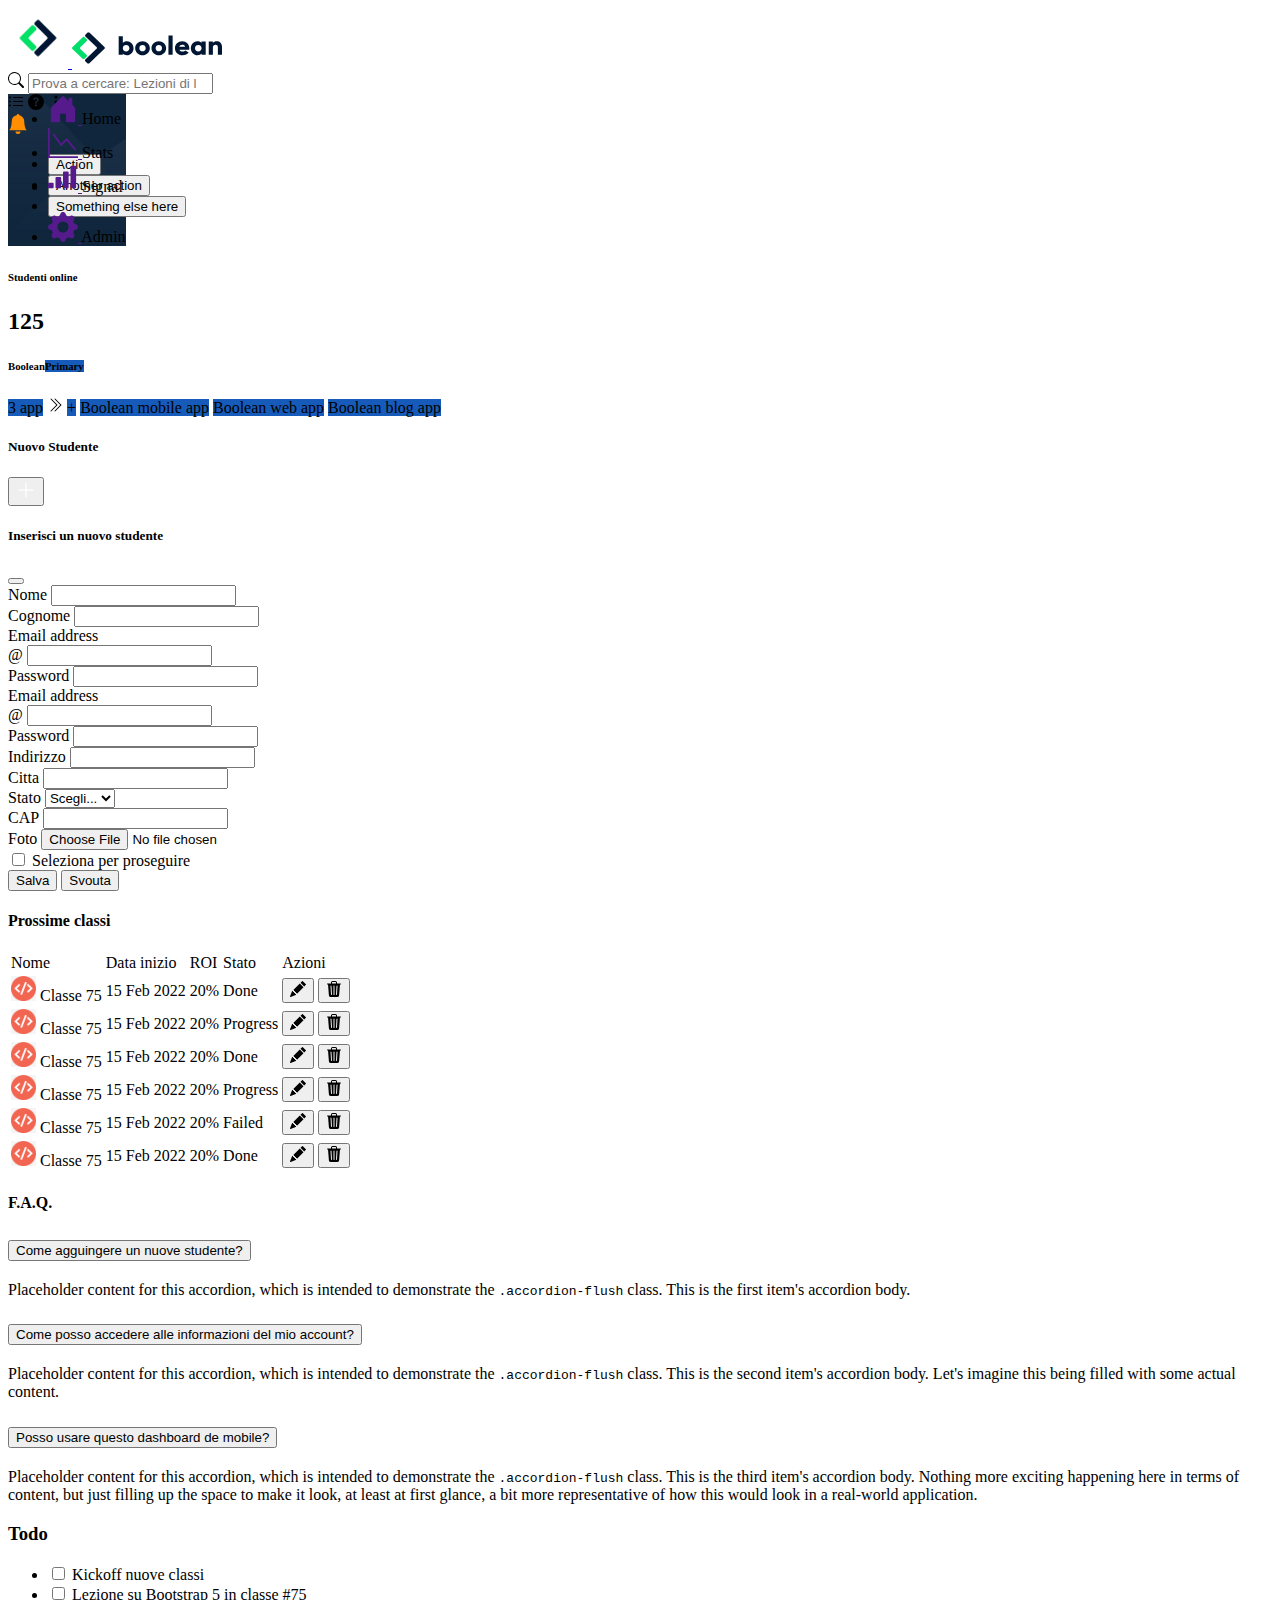
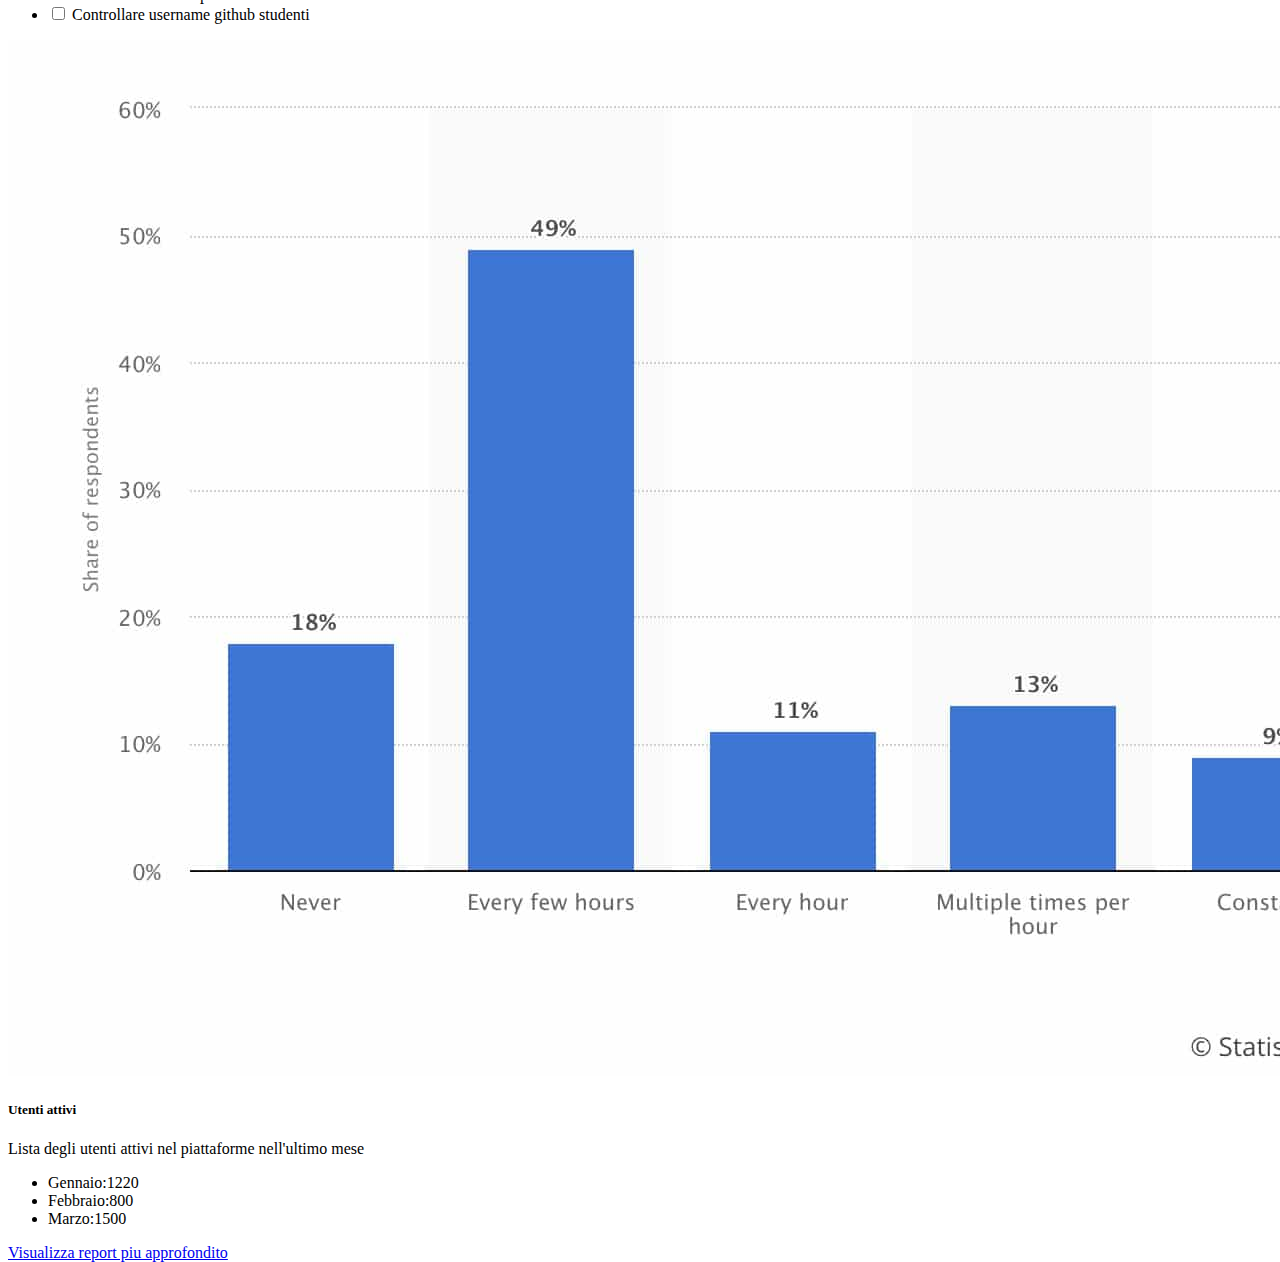
==== commit 3d5c9bc6: "hover on side-bar items added" ====
--- a/index.html
+++ b/index.html
@@ -149,15 +149,15 @@
       <!-- side-bar column -->
       <div
         id="side-bar"
-        class="text-white d-flex flex-column justify-content-between h-100 p-3"
+        class="text-white d-flex flex-column justify-content-between h-100 p-2"
         style="width: fit-content"
       >
         <div>
           <ul
-            class="nav flex-column align-items-center mt-2 px-lg-3 gap-2"
+            class="nav flex-column align-items-center mt-2 px-lg-3"
             data-bs-theme="dark"
           >
-            <li class="d-flex gap-2 align-items-center">
+            <li class="nav-item d-flex gap-2 align-items-center p-3">
               <a class="text-white text-decoration-none" href="">
                 <svg
                   xmlns="http://www.w3.org/2000/svg"
@@ -171,10 +171,10 @@
                     d="M6.5 14.5v-3.505c0-.245.25-.495.5-.495h2c.25 0 .5.25.5.5v3.5a.5.5 0 0 0 .5.5h4a.5.5 0 0 0 .5-.5v-7a.5.5 0 0 0-.146-.354L13 5.793V2.5a.5.5 0 0 0-.5-.5h-1a.5.5 0 0 0-.5.5v1.293L8.354 1.146a.5.5 0 0 0-.708 0l-6 6A.5.5 0 0 0 1.5 7.5v7a.5.5 0 0 0 .5.5h4a.5.5 0 0 0 .5-.5"
                   />
                 </svg>
-                <span class="d-none d-lg-inline-block">Home </span>
               </a>
+              <span class="d-none d-lg-inline-block">Home </span>
             </li>
-            <li class="d-flex nav-item my-2">
+            <li class="d-flex nav-item my-2 gap-2 p-3">
               <a class="text-white text-decoration-none" href="">
                 <svg
                   xmlns="http://www.w3.org/2000/svg"
@@ -189,33 +189,35 @@
                     d="M0 0h1v15h15v1H0zm14.817 11.887a.5.5 0 0 0 .07-.704l-4.5-5.5a.5.5 0 0 0-.74-.037L7.06 8.233 3.404 3.206a.5.5 0 0 0-.808.588l4 5.5a.5.5 0 0 0 .758.06l2.609-2.61 4.15 5.073a.5.5 0 0 0 .704.07Z"
                   />
                 </svg>
-                <span class="d-none d-lg-inline-block">Stats</span>
               </a>
+              <span class="d-none d-lg-inline-block">Stats</span>
             </li>
-            <li class="d-flex gap-2 nav-item my-2">
-              <svg
-                xmlns="http://www.w3.org/2000/svg"
-                width="16"
-                height="16"
-                fill="currentColor"
-                class="bi bi-reception-4"
-                viewBox="0 0 16 16"
-              >
-                <path
-                  d="M0 11.5a.5.5 0 0 1 .5-.5h2a.5.5 0 0 1 .5.5v2a.5.5 0 0 1-.5.5h-2a.5.5 0 0 1-.5-.5zm4-3a.5.5 0 0 1 .5-.5h2a.5.5 0 0 1 .5.5v5a.5.5 0 0 1-.5.5h-2a.5.5 0 0 1-.5-.5zm4-3a.5.5 0 0 1 .5-.5h2a.5.5 0 0 1 .5.5v8a.5.5 0 0 1-.5.5h-2a.5.5 0 0 1-.5-.5zm4-3a.5.5 0 0 1 .5-.5h2a.5.5 0 0 1 .5.5v11a.5.5 0 0 1-.5.5h-2a.5.5 0 0 1-.5-.5z"
-                />
-              </svg>
+            <li class="d-flex gap-2 nav-item my-2 p-3">
+              <a class="text-white" href="">
+                <svg
+                  xmlns="http://www.w3.org/2000/svg"
+                  width="16"
+                  height="16"
+                  fill="currentColor"
+                  class="bi bi-reception-4"
+                  viewBox="0 0 16 16"
+                >
+                  <path
+                    d="M0 11.5a.5.5 0 0 1 .5-.5h2a.5.5 0 0 1 .5.5v2a.5.5 0 0 1-.5.5h-2a.5.5 0 0 1-.5-.5zm4-3a.5.5 0 0 1 .5-.5h2a.5.5 0 0 1 .5.5v5a.5.5 0 0 1-.5.5h-2a.5.5 0 0 1-.5-.5zm4-3a.5.5 0 0 1 .5-.5h2a.5.5 0 0 1 .5.5v8a.5.5 0 0 1-.5.5h-2a.5.5 0 0 1-.5-.5zm4-3a.5.5 0 0 1 .5-.5h2a.5.5 0 0 1 .5.5v11a.5.5 0 0 1-.5.5h-2a.5.5 0 0 1-.5-.5z"
+                  />
+                </svg>
+              </a>
               <span class="d-none d-lg-inline-block">Signal</span>
             </li>
           </ul>
         </div>
-        <!-- Settings nav menu -->
+        <!-- Settings Admin nav menu -->
         <div>
           <ul
             class="nav flex-column align-items-center mt-2 px-lg-3 gap-2"
             data-bs-theme="dark"
           >
-            <li class="d-flex gap-2 align-items-center my-2">
+            <li class="d-flex nav-item gap-2 align-items-center my-2 p-3">
               <a class="text-white" href="">
                 <svg
                   xmlns="http://www.w3.org/2000/svg"
@@ -230,7 +232,7 @@
                   />
                 </svg>
               </a>
-              <span class="d-none d-lg-inline-block">Admin</span>
+              <span class="d-none d-lg-inline">Admin</span>
             </li>
           </ul>
         </div>
@@ -384,7 +386,7 @@
                           />
                         </div>
                         <div class="col-12 col-md-6">
-                          <label for="exampleInputEmail1" class="form-label"
+                          <label for="exampleInputEmail2" class="form-label"
                             >Email address</label
                           >
                           <div class="input-group mb-3">
@@ -394,20 +396,20 @@
                             <input
                               type="email"
                               class="form-control"
-                              id="exampleInputEmail1"
+                              id="exampleInputEmail2"
                               aria-describedby="emailHelp"
                             />
                           </div>
                         </div>
 
                         <div class="mb-3 col-12 col-md-6">
-                          <label for="exampleInputPassword1" class="form-label"
+                          <label for="exampleInputPassword2" class="form-label"
                             >Password</label
                           >
                           <input
                             type="password"
                             class="form-control"
-                            id="exampleInputPassword1"
+                            id="exampleInputPassword2"
                           />
                         </div>
                       </div>
@@ -491,14 +493,16 @@
           </div>
         </div>
 
-        <div class="container-fluid main-bottom py-4 overflow-auto">
+        <div class="container-fluid main-bottom py-3 overflow-auto">
           <div class="row">
             <!-- DASHBOARD LEFT COL -->
             <div class="col-sm-12 col-lg-9 px-3">
               <div class="card">
-                <div class="card-header"><h2>Prossime classi</h2></div>
+                <div class="card-header"><h4>Prossime classi</h4></div>
                 <div class="px-4">
-                  <table class="table mx-auto text-center align-middle">
+                  <table
+                    class="table mx-auto text-center align-middle table-hover"
+                  >
                     <thead>
                       <tr>
                         <td class="text-start" scope="col">Nome</td>
@@ -833,7 +837,7 @@
               <!-- F.A.Q. -->
               <div class="card mt-2">
                 <div class="card-header">
-                  <h2>F.A.Q.</h2>
+                  <h4>F.A.Q.</h4>
                 </div>
                 <div class="card-body">
                   <div
@@ -936,7 +940,7 @@
                 </div>
                 <div class="card-body">
                   <ul class="list-group">
-                    <li class="list-group-item py-0">
+                    <li class="list-group-item py-1">
                       <div class="form-check">
                         <input
                           class="form-check-input"
@@ -949,7 +953,7 @@
                         </label>
                       </div>
                     </li>
-                    <li class="list-group-item py-0">
+                    <li class="list-group-item py-1">
                       <div class="form-check">
                         <input
                           class="form-check-input"
@@ -962,7 +966,7 @@
                         </label>
                       </div>
                     </li>
-                    <li class="list-group-item py-0">
+                    <li class="list-group-item py-1">
                       <div class="form-check">
                         <input
                           class="form-check-input"
--- a/assets/style.css
+++ b/assets/style.css
@@ -14,6 +14,20 @@
 .main-top .badge {
   background-color: #165bba;
 }
+#side-bar ul li {
+  position: relative;
+}
+#side-bar li svg:hover::after,
+#side-bar li span:hover::after {
+  position: absolute;
+  top: 0;
+  left: 0;
+
+  width: 100%;
+  height: 100%;
+  background-color: rgba(255, 255, 255, 0.553);
+  content: "";
+}
 
 @media only screen and (min-width: 320px) and (max-width: 768px) {
   #offcanvasRight {
